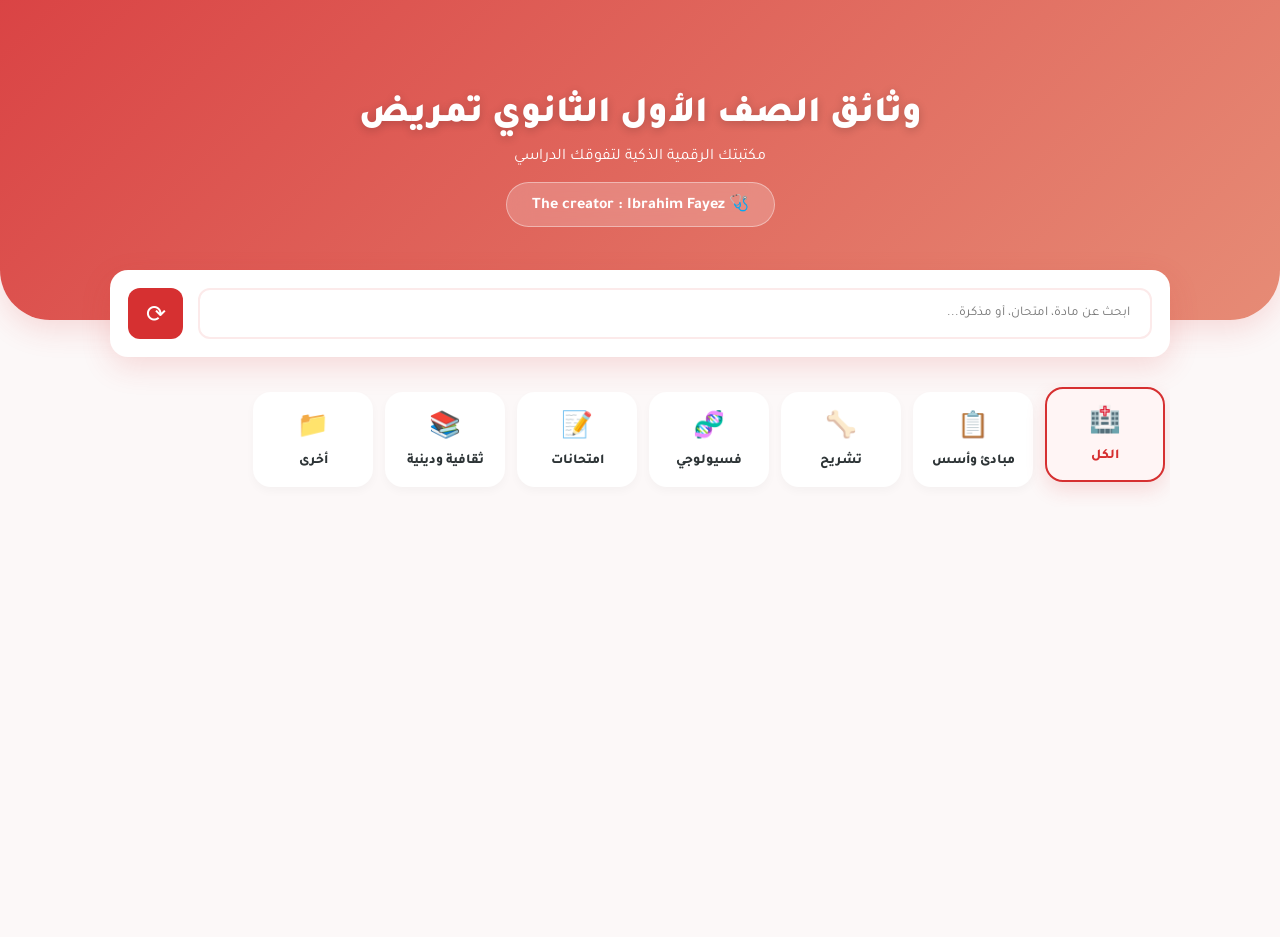
==== templates/grade1.html @ 779aadce "Update grade1.html" ====
<!DOCTYPE html>
<html lang="ar" dir="rtl">
<head>
    <meta charset="UTF-8">
    <meta name="viewport" content="width=device-width, initial-scale=1.0">
    <title>وثائق الصف الأول الثانوي تمريض</title>
    <link rel="preconnect" href="https://fonts.googleapis.com">
    <link href="https://fonts.googleapis.com/css2?family=Tajawal:wght@400;500;700;900&display=swap" rel="stylesheet">
    <style>
        :root {
            --primary: #d63031; 
            --primary-light: rgba(214, 48, 49, 0.1);
            --secondary: #e17055;
            --accent: #ff7675;
            --dark: #2d3436;
            --light: #fdfafb;
            --white: #ffffff;
            --shadow: 0 10px 30px rgba(214, 48, 49, 0.15);
            --radius: 18px;
        }

        /* FIX: Removed global transition: all */
        * { 
            box-sizing: border-box; 
            margin: 0; 
            padding: 0; 
        }

        body {
            background-color: #fcf8f8;
            color: var(--dark);
            font-family: 'Tajawal', sans-serif;
            overflow-x: hidden;
            -webkit-tap-highlight-color: transparent;
        }

        header {
            position: relative;
            height: 320px;
            background: url('https://img.freepik.com/free-vector/abstract-medical-wallpaper-design_23-2149116602.jpg') center/cover;
            display: flex;
            align-items: center;
            justify-content: center;
            text-align: center;
            color: white;
            padding: 20px;
            border-bottom-left-radius: 50px;
            border-bottom-right-radius: 50px;
            box-shadow: var(--shadow);
        }

        header::after {
            content: '';
            position: absolute;
            inset: 0;
            background: linear-gradient(135deg, rgba(214, 48, 49, 0.9), rgba(225, 112, 85, 0.8));
            border-bottom-left-radius: 50px;
            border-bottom-right-radius: 50px;
        }

        .header-content { position: relative; z-index: 2; }
        h1 { font-size: 2.3rem; font-weight: 900; text-shadow: 0 2px 10px rgba(0,0,0,0.2); margin-bottom: 10px; }

        .creator-label {
            margin-top: 15px;
            display: inline-block;
            background: rgba(255, 255, 255, 0.2);
            backdrop-filter: blur(12px);
            padding: 10px 25px;
            border-radius: 50px;
            border: 1px solid rgba(255,255,255,0.4);
            cursor: pointer;
            font-weight: 700;
            transition: background 0.3s ease; /* Specific transition */
        }
        .creator-label:hover { background: rgba(255, 255, 255, 0.3); }

        .main-container { max-width: 1100px; margin: -50px auto 0; padding: 0 20px; position: relative; z-index: 5; }

        .search-area {
            background: var(--white);
            padding: 18px;
            border-radius: var(--radius);
            box-shadow: var(--shadow);
            display: flex;
            gap: 15px;
            margin-bottom: 25px;
        }

        .search-box { flex: 1; }
        #searchInput {
            width: 100%;
            padding: 15px 20px;
            border: 2px solid #fceaea;
            border-radius: 12px;
            outline: none;
            font-family: inherit;
            transition: border-color 0.2s ease, box-shadow 0.2s ease;
        }
        #searchInput:focus { border-color: var(--primary); background: #fffafa; box-shadow: 0 0 0 4px var(--primary-light); }

        #refreshBtn {
            width: 55px;
            background: var(--primary);
            color: white;
            border: none;
            border-radius: 12px;
            cursor: pointer;
            font-size: 1.5rem;
            display: flex;
            align-items: center;
            justify-content: center;
            transition: transform 0.2s ease;
        }
        #refreshBtn:active { transform: scale(0.95); }

        .cat-container { margin-bottom: 30px; position: relative; }
        .cat-grid {
            display: flex;
            overflow-x: auto;
            gap: 12px;
            padding: 10px 5px 20px;
            scrollbar-width: none;
            scroll-snap-type: x mandatory;
            cursor: grab;
        }
        .cat-grid::-webkit-scrollbar { display: none; }

        .cat-card {
            flex: 0 0 auto;
            min-width: 120px;
            background: var(--white);
            padding: 15px 10px;
            border-radius: 18px;
            text-align: center;
            cursor: pointer;
            box-shadow: 0 4px 10px rgba(0,0,0,0.03);
            border: 2px solid transparent;
            font-size: 0.85rem;
            font-weight: 800;
            scroll-snap-align: start;
            transition: transform 0.3s cubic-bezier(0.4, 0, 0.2, 1), background 0.3s, border-color 0.3s, color 0.3s;
        }

        .cat-card.active {
            border-color: var(--primary);
            background: #fff5f5;
            color: var(--primary);
            transform: translateY(-5px);
            box-shadow: 0 8px 20px rgba(214, 48, 49, 0.15);
        }

        .cat-card i { display: block; font-size: 1.6rem; margin-bottom: 8px; font-style: normal; }

        /* FIX: Optimized grid layout stability */
        #fileList {
            display: grid;
            grid-template-columns: repeat(auto-fill, minmax(320px, 1fr));
            gap: 20px;
            padding-bottom: 50px;
            align-items: start; /* Prevents uneven card stretching */
            min-height: 400px; /* Prevents page jump when clearing list */
        }

        .file-card {
            background: var(--white);
            border-radius: var(--radius);
            padding: 22px;
            box-shadow: var(--shadow);
            border: 1px solid rgba(214, 48, 49, 0.05);
            transition: transform 0.3s cubic-bezier(0.4, 0, 0.2, 1), border-color 0.3s ease;
            will-change: transform, opacity; /* Perf optimization */
            min-height: 200px; /* Layout stabilization */
            display: flex;
            flex-direction: column;
        }

        .file-card:hover { transform: translateY(-8px); border-color: var(--primary); }

        .file-type-icon {
            width: 45px; height: 45px;
            background: #fff5f5;
            border-radius: 12px;
            display: flex; align-items: center; justify-content: center;
            font-size: 1.2rem; margin-bottom: 15px;
            color: var(--primary);
        }

        .file-name { font-weight: 700; font-size: 0.95rem; margin-bottom: 12px; color: var(--dark); line-height: 1.4; flex-grow: 1; }

        .file-badge {
            font-size: 0.7rem;
            padding: 4px 12px;
            background: #fff1f1;
            color: var(--primary);
            border-radius: 6px;
            font-weight: 800;
            margin-left: 5px;
        }

        .file-actions { display: grid; grid-template-columns: 1fr 1fr; gap: 10px; margin-top: 22px; }
        .btn { padding: 12px; border-radius: 10px; text-decoration: none; text-align: center; font-size: 0.85rem; font-weight: 800; transition: background 0.2s, transform 0.1s; }
        .btn:active { transform: scale(0.98); }
        .btn-preview { background: #f1f2f6; color: var(--dark); }
        .btn-download { background: var(--primary); color: white; box-shadow: 0 4px 12px rgba(214, 48, 49, 0.2); }

        #aboutModal {
            position: fixed; inset: 0; background: rgba(45, 52, 54, 0.6); backdrop-filter: blur(8px);
            display: none; align-items: center; justify-content: center; z-index: 1000;
        }
        .about-card { 
            background: white; padding: 35px; border-radius: 30px; width: 90%; max-width: 400px; text-align: center; 
            opacity: 0; transform: scale(0.9);
            transition: transform 0.3s cubic-bezier(0.34, 1.56, 0.64, 1), opacity 0.3s ease;
        }
        .about-card.show { opacity: 1; transform: scale(1); }

        @media (max-width: 600px) {
            h1 { font-size: 1.7rem; }
            #fileList { grid-template-columns: 1fr; }
        }

        @keyframes slideUp { 
            from { opacity: 0; transform: translateY(20px); } 
            to { opacity: 1; transform: translateY(0); } 
        }
    </style>
</head>
<body>

<header>
    <div class="header-content">
        <h1>وثائق الصف الأول الثانوي تمريض</h1>
        <p>مكتبتك الرقمية الذكية لتفوقك الدراسي</p>
        <div class="creator-label" onclick="toggleAbout()">
        🩺 The creator : Ibrahim Fayez
        </div>
    </div>
</header>

<div class="main-container">
    <div class="search-area">
        <div class="search-box">
            <input type="text" id="searchInput" placeholder="ابحث عن مادة، امتحان، أو مذكرة..." autocomplete="off">
        </div>
        <button id="refreshBtn" onclick="doRefresh()" title="تحديث الملفات">⟳</button>
    </div>

    <div class="cat-container">
        <div class="cat-grid" id="catGrid">
            <div class="cat-card active" data-cat="الكل"><i>🏥</i>الكل</div>
            <div class="cat-card" data-cat="مبادئ وأسس"><i>📋</i>مبادئ وأسس</div>
            <div class="cat-card" data-cat="تشريح"><i>🦴</i>تشريح</div>
            <div class="cat-card" data-cat="فسيولوجي"><i>🧬</i>فسيولوجي</div>
            <div class="cat-card" data-cat="امتحانات"><i>📝</i>امتحانات</div>
            <div class="cat-card" data-cat="ثقافية"><i>📚</i>ثقافية ودينية</div>
            <div class="cat-card" data-cat="اخري"><i>📁</i>أخرى</div>
        </div>
    </div>

    <div id="fileList"></div>
</div>

<div id="aboutModal" onclick="toggleAbout()">
    <div class="about-card" onclick="event.stopPropagation()">
        <h2 style="color:var(--primary); font-weight:900">إبراهيم فايز فوزي حسن</h2>
        <p style="margin:10px 0; color:#666; font-weight:700">طالب بالصف الثالث الثانوي تمريض</p>
        <div style="background: #fff5f5; padding: 12px; border-radius: 12px; margin: 15px 0;">
            <p style="font-weight:700; color:var(--primary)">📍 مقيد بالمجمع الطبي الدولي</p>
        </div>
        <a href="tel:01040175436" style="display:inline-block; padding: 10px 20px; background:var(--dark); color:white; border-radius:10px; text-decoration:none; font-weight:900;">01040175436</a>
    </div>
</div>

<script>
    const GROUP = new URLSearchParams(window.location.search).get("group") || "grade1";
    let allFiles = [];
    let currentCat = 'الكل';
    let searchTimeout;

    const mapping = {
        'مبادئ وأسس': ['مبادئ', 'اسس', 'أسس', 'تمريض', 'أساسيات', 'اساسيات', 'fundamentals', 'nursing'],
        'تشريح': ['تشريح', 'اناطومي', 'anatomy', 'جسم الإنسان', 'العظام'],
        'فسيولوجي': ['فسيولوجي', 'physiology', 'وظائف أعضاء', 'وظائف اعضاء', 'القلب', 'التنفس'],
        'امتحانات': ['امتحان', 'امتحانات', 'exam', 'اسئلة', 'أسئلة', 'مراجعة', 'مراجعات','إمتحان'],
        'ثقافية': ['عربي', 'عربية', 'دين', 'اسلامية', 'إسلامية', 'التربية', 'حاسب', 'إحصاء', 'احصاء', 'لغة', 'إنجليزي', 'english','العلوم','علوم'],
        'اخري': []
    };

    // Helper functions
    function cleanFileName(name) {
        return name.replace(/قناة|تمريضيانو|[\-_]/g, ' ').replace(/\s+/g, ' ').trim();
    }

    function detectCategory(name) {
        const lowerName = name.toLowerCase();
        for (let [cat, keys] of Object.entries(mapping)) {
            if (cat === 'اخري') continue;
            if (keys.some(k => lowerName.includes(k))) return cat;
        }
        return 'اخري';
    }

    function fmtSize(b){
        if(!b) return '---';
        return b < 1048576 ? (b/1024).toFixed(1)+' KB' : (b/1048576).toFixed(1)+' MB';
    }

    /**
     * Optimized Data Processing
     * Calculates categories and names once to save performance during search/filter
     */
    function processFiles(files) {
        return files.map(f => ({
            ...f,
            displayName: cleanFileName(f.name),
            category: detectCategory(f.name),
            searchKey: f.name.toLowerCase()
        }));
    }

    function render() {
        requestAnimationFrame(() => {
            const list = document.getElementById('fileList');
            const search = document.getElementById('searchInput').value.toLowerCase();
            
            // Optimization: Filter logic uses pre-computed 'category' and 'searchKey'
            const filtered = allFiles.filter(f => {
                const matchesSearch = f.searchKey.includes(search);
                if(currentCat === 'الكل') return matchesSearch;
                return matchesSearch && (f.category === currentCat);
            });

            const fragment = document.createDocumentFragment();
            
            if (filtered.length === 0) {
                const empty = document.createElement('div');
                empty.style.cssText = "grid-column:1/-1;text-align:center;padding:100px 20px;color:#999;font-weight:700";
                empty.innerText = "لا توجد ملفات في هذا القسم حالياً..";
                fragment.appendChild(empty);
            } else {
                filtered.forEach((f, i) => {
                    const card = document.createElement('div');
                    card.className = 'file-card';
                    
                    // FIX: Animation delay capped to first 20 items to prevent layout lag on long lists
                    if (i < 20) {
                        card.style.animation = `slideUp 0.4s ease backwards ${i * 0.04}s`;
                    }

                    card.innerHTML = `
                        <div class="file-type-icon">📄</div>
                        <div class="file-name">${f.displayName}</div>
                        <div class="file-meta">
                            <span class="file-badge">القسم: ${f.category}</span>
                            <span class="file-badge" style="background:#f1f2f6; color:#777">📦 ${fmtSize(f.size)}</span>
                        </div>
                        <div class="file-actions">
                            <a href="/api/stream/${f.id}?group=${GROUP}" target="_blank" class="btn btn-preview">👁 معاينة</a>
                            <a href="/api/stream/${f.id}?group=${GROUP}&dl=1" class="btn btn-download">⬇ تحميل</a>
                        </div>
                    `;
                    fragment.appendChild(card);
                });
            }
            
            // FIX: Fast clear and replace to minimize reflow
            list.innerHTML = '';
            list.appendChild(fragment);
        });
    }

    // Event Handlers
    document.getElementById('catGrid').addEventListener('click', (e) => {
        const card = e.target.closest('.cat-card');
        if (!card) return;
        
        currentCat = card.dataset.cat;
        document.querySelectorAll('.cat-card').forEach(c => c.classList.remove('active'));
        card.classList.add('active');
        
        card.scrollIntoView({ behavior: 'smooth', block: 'nearest', inline: 'center' });
        render();
    });

    // Debounced Search
    document.getElementById('searchInput').addEventListener('input', () => {
        clearTimeout(searchTimeout);
        searchTimeout = setTimeout(render, 100); // Faster response time for modern CPUs
    });

    async function loadData() {
        try {
            const res = await fetch(`/api/files?group=${GROUP}`);
            const data = await res.json();
            allFiles = processFiles(data);
            render();
        } catch(e) { console.error("Load Error"); }
    }

    function toggleAbout() {
        const modal = document.getElementById('aboutModal');
        const card = modal.querySelector('.about-card');
        if(modal.style.display === 'flex') {
            card.classList.remove('show');
            setTimeout(() => modal.style.display = 'none', 300);
        } else {
            modal.style.display = 'flex';
            setTimeout(() => card.classList.add('show'), 10);
        }
    }

    async function doRefresh() {
        const btn = document.getElementById('refreshBtn');
        btn.innerHTML = '⌛';
        try {
            const res = await fetch(`/api/refresh?group=${GROUP}`, { method:'POST' });
            const data = await res.json();
            allFiles = processFiles(data.files);
            render();
        } catch(e) { alert("فشلت المزامنة!"); }
        finally { btn.innerHTML = '⟳'; }
    }

    // Scroll drag support for categories
    const slider = document.getElementById('catGrid');
    let isDown = false, startX, scrollLeft;
    slider.addEventListener('mousedown', (e) => { isDown = true; startX = e.pageX - slider.offsetLeft; scrollLeft = slider.scrollLeft; });
    slider.addEventListener('mouseleave', () => isDown = false);
    slider.addEventListener('mouseup', () => isDown = false);
    slider.addEventListener('mousemove', (e) => {
        if (!isDown) return;
        e.preventDefault();
        const x = e.pageX - slider.offsetLeft;
        const walk = (x - startX) * 2;
        slider.scrollLeft = scrollLeft - walk;
    });

    loadData();
</script>
</body>
</html>
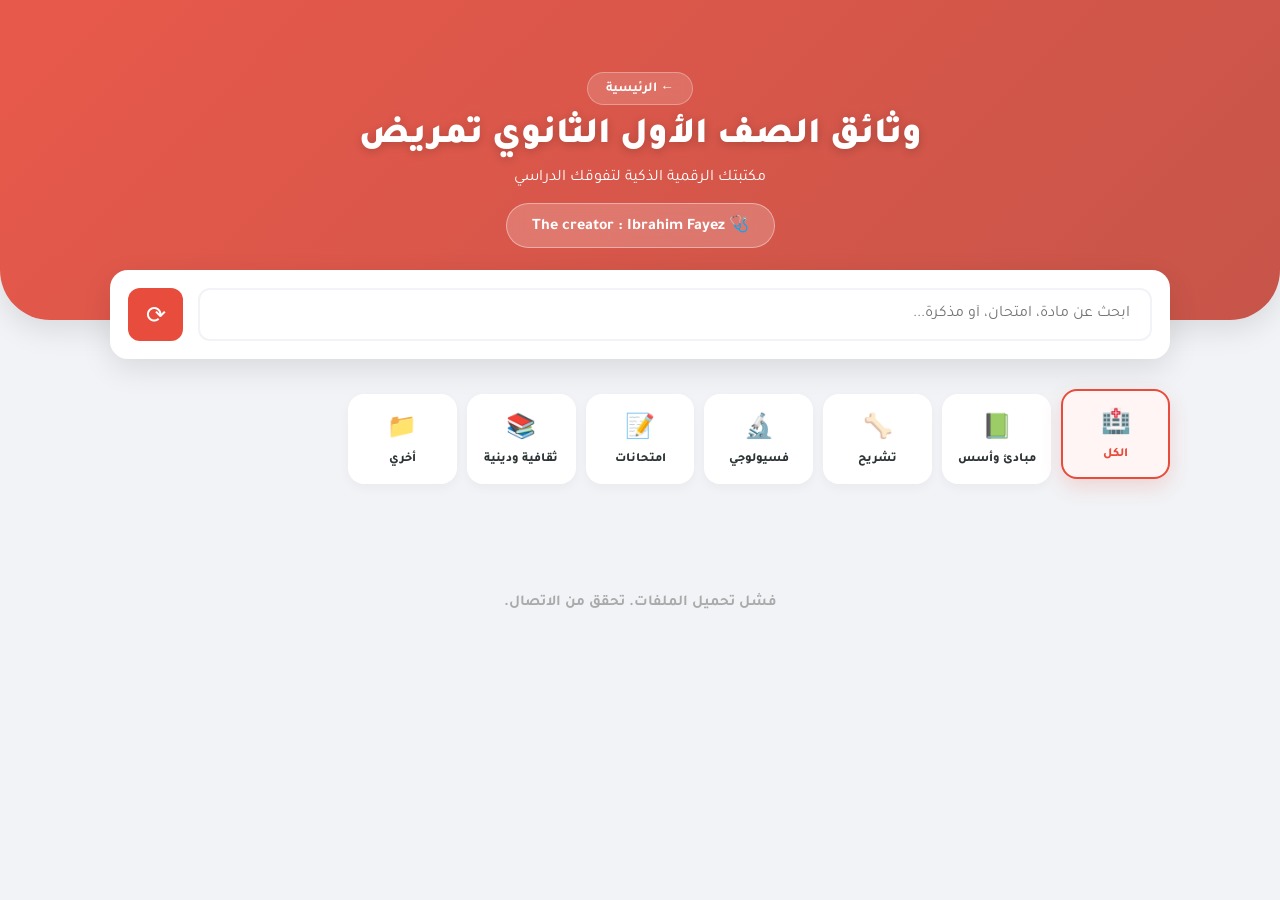
==== commit 26ca7277: "save my local changes" ====
--- a/templates/grade1.html
+++ b/templates/grade1.html
@@ -1,443 +1,132 @@
-
 <!DOCTYPE html>
 <html lang="ar" dir="rtl">
 <head>
-    <meta charset="UTF-8">
-    <meta name="viewport" content="width=device-width, initial-scale=1.0">
-    <title>وثائق الصف الأول الثانوي تمريض</title>
-    <link rel="preconnect" href="https://fonts.googleapis.com">
-    <link href="https://fonts.googleapis.com/css2?family=Tajawal:wght@400;500;700;900&display=swap" rel="stylesheet">
-    <style>
-        :root {
-            --primary: #d63031; 
-            --primary-light: rgba(214, 48, 49, 0.1);
-            --secondary: #e17055;
-            --accent: #ff7675;
-            --dark: #2d3436;
-            --light: #fdfafb;
-            --white: #ffffff;
-            --shadow: 0 10px 30px rgba(214, 48, 49, 0.15);
-            --radius: 18px;
-        }
-
-        /* FIX: Removed global transition: all */
-        * { 
-            box-sizing: border-box; 
-            margin: 0; 
-            padding: 0; 
-        }
-
-        body {
-            background-color: #fcf8f8;
-            color: var(--dark);
-            font-family: 'Tajawal', sans-serif;
-            overflow-x: hidden;
-            -webkit-tap-highlight-color: transparent;
-        }
-
-        header {
-            position: relative;
-            height: 320px;
-            background: url('https://img.freepik.com/free-vector/abstract-medical-wallpaper-design_23-2149116602.jpg') center/cover;
-            display: flex;
-            align-items: center;
-            justify-content: center;
-            text-align: center;
-            color: white;
-            padding: 20px;
-            border-bottom-left-radius: 50px;
-            border-bottom-right-radius: 50px;
-            box-shadow: var(--shadow);
-        }
-
-        header::after {
-            content: '';
-            position: absolute;
-            inset: 0;
-            background: linear-gradient(135deg, rgba(214, 48, 49, 0.9), rgba(225, 112, 85, 0.8));
-            border-bottom-left-radius: 50px;
-            border-bottom-right-radius: 50px;
-        }
-
-        .header-content { position: relative; z-index: 2; }
-        h1 { font-size: 2.3rem; font-weight: 900; text-shadow: 0 2px 10px rgba(0,0,0,0.2); margin-bottom: 10px; }
-
-        .creator-label {
-            margin-top: 15px;
-            display: inline-block;
-            background: rgba(255, 255, 255, 0.2);
-            backdrop-filter: blur(12px);
-            padding: 10px 25px;
-            border-radius: 50px;
-            border: 1px solid rgba(255,255,255,0.4);
-            cursor: pointer;
-            font-weight: 700;
-            transition: background 0.3s ease; /* Specific transition */
-        }
-        .creator-label:hover { background: rgba(255, 255, 255, 0.3); }
-
-        .main-container { max-width: 1100px; margin: -50px auto 0; padding: 0 20px; position: relative; z-index: 5; }
-
-        .search-area {
-            background: var(--white);
-            padding: 18px;
-            border-radius: var(--radius);
-            box-shadow: var(--shadow);
-            display: flex;
-            gap: 15px;
-            margin-bottom: 25px;
-        }
-
-        .search-box { flex: 1; }
-        #searchInput {
-            width: 100%;
-            padding: 15px 20px;
-            border: 2px solid #fceaea;
-            border-radius: 12px;
-            outline: none;
-            font-family: inherit;
-            transition: border-color 0.2s ease, box-shadow 0.2s ease;
-        }
-        #searchInput:focus { border-color: var(--primary); background: #fffafa; box-shadow: 0 0 0 4px var(--primary-light); }
-
-        #refreshBtn {
-            width: 55px;
-            background: var(--primary);
-            color: white;
-            border: none;
-            border-radius: 12px;
-            cursor: pointer;
-            font-size: 1.5rem;
-            display: flex;
-            align-items: center;
-            justify-content: center;
-            transition: transform 0.2s ease;
-        }
-        #refreshBtn:active { transform: scale(0.95); }
-
-        .cat-container { margin-bottom: 30px; position: relative; }
-        .cat-grid {
-            display: flex;
-            overflow-x: auto;
-            gap: 12px;
-            padding: 10px 5px 20px;
-            scrollbar-width: none;
-            scroll-snap-type: x mandatory;
-            cursor: grab;
-        }
-        .cat-grid::-webkit-scrollbar { display: none; }
-
-        .cat-card {
-            flex: 0 0 auto;
-            min-width: 120px;
-            background: var(--white);
-            padding: 15px 10px;
-            border-radius: 18px;
-            text-align: center;
-            cursor: pointer;
-            box-shadow: 0 4px 10px rgba(0,0,0,0.03);
-            border: 2px solid transparent;
-            font-size: 0.85rem;
-            font-weight: 800;
-            scroll-snap-align: start;
-            transition: transform 0.3s cubic-bezier(0.4, 0, 0.2, 1), background 0.3s, border-color 0.3s, color 0.3s;
-        }
-
-        .cat-card.active {
-            border-color: var(--primary);
-            background: #fff5f5;
-            color: var(--primary);
-            transform: translateY(-5px);
-            box-shadow: 0 8px 20px rgba(214, 48, 49, 0.15);
-        }
-
-        .cat-card i { display: block; font-size: 1.6rem; margin-bottom: 8px; font-style: normal; }
-
-        /* FIX: Optimized grid layout stability */
-        #fileList {
-            display: grid;
-            grid-template-columns: repeat(auto-fill, minmax(320px, 1fr));
-            gap: 20px;
-            padding-bottom: 50px;
-            align-items: start; /* Prevents uneven card stretching */
-            min-height: 400px; /* Prevents page jump when clearing list */
-        }
-
-        .file-card {
-            background: var(--white);
-            border-radius: var(--radius);
-            padding: 22px;
-            box-shadow: var(--shadow);
-            border: 1px solid rgba(214, 48, 49, 0.05);
-            transition: transform 0.3s cubic-bezier(0.4, 0, 0.2, 1), border-color 0.3s ease;
-            will-change: transform, opacity; /* Perf optimization */
-            min-height: 200px; /* Layout stabilization */
-            display: flex;
-            flex-direction: column;
-        }
-
-        .file-card:hover { transform: translateY(-8px); border-color: var(--primary); }
-
-        .file-type-icon {
-            width: 45px; height: 45px;
-            background: #fff5f5;
-            border-radius: 12px;
-            display: flex; align-items: center; justify-content: center;
-            font-size: 1.2rem; margin-bottom: 15px;
-            color: var(--primary);
-        }
-
-        .file-name { font-weight: 700; font-size: 0.95rem; margin-bottom: 12px; color: var(--dark); line-height: 1.4; flex-grow: 1; }
-
-        .file-badge {
-            font-size: 0.7rem;
-            padding: 4px 12px;
-            background: #fff1f1;
-            color: var(--primary);
-            border-radius: 6px;
-            font-weight: 800;
-            margin-left: 5px;
-        }
-
-        .file-actions { display: grid; grid-template-columns: 1fr 1fr; gap: 10px; margin-top: 22px; }
-        .btn { padding: 12px; border-radius: 10px; text-decoration: none; text-align: center; font-size: 0.85rem; font-weight: 800; transition: background 0.2s, transform 0.1s; }
-        .btn:active { transform: scale(0.98); }
-        .btn-preview { background: #f1f2f6; color: var(--dark); }
-        .btn-download { background: var(--primary); color: white; box-shadow: 0 4px 12px rgba(214, 48, 49, 0.2); }
-
-        #aboutModal {
-            position: fixed; inset: 0; background: rgba(45, 52, 54, 0.6); backdrop-filter: blur(8px);
-            display: none; align-items: center; justify-content: center; z-index: 1000;
-        }
-        .about-card { 
-            background: white; padding: 35px; border-radius: 30px; width: 90%; max-width: 400px; text-align: center; 
-            opacity: 0; transform: scale(0.9);
-            transition: transform 0.3s cubic-bezier(0.34, 1.56, 0.64, 1), opacity 0.3s ease;
-        }
-        .about-card.show { opacity: 1; transform: scale(1); }
-
-        @media (max-width: 600px) {
-            h1 { font-size: 1.7rem; }
-            #fileList { grid-template-columns: 1fr; }
-        }
-
-        @keyframes slideUp { 
-            from { opacity: 0; transform: translateY(20px); } 
-            to { opacity: 1; transform: translateY(0); } 
-        }
-    </style>
+  <meta charset="UTF-8">
+  <meta name="viewport" content="width=device-width, initial-scale=1.0">
+  <title>وثائق الصف الأول — تمريضيانو</title>
+  <link rel="preconnect" href="https://fonts.googleapis.com">
+  <link href="https://fonts.googleapis.com/css2?family=Tajawal:wght@400;500;700;900&display=swap" rel="stylesheet">
+  <link rel="stylesheet" href="shared.css">
 </head>
 <body>
 
 <header>
-    <div class="header-content">
-        <h1>وثائق الصف الأول الثانوي تمريض</h1>
-        <p>مكتبتك الرقمية الذكية لتفوقك الدراسي</p>
-        <div class="creator-label" onclick="toggleAbout()">
-        🩺 The creator : Ibrahim Fayez
-        </div>
-    </div>
+  <div class="header-content">
+    <a href="index.html" class="back-link">← الرئيسية</a>
+    <h1>وثائق الصف الأول الثانوي تمريض</h1>
+    <p>مكتبتك الرقمية الذكية لتفوقك الدراسي</p>
+    <div class="creator-label" onclick="toggleAbout()">🩺 The creator : Ibrahim Fayez</div>
+  </div>
 </header>
 
 <div class="main-container">
-    <div class="search-area">
-        <div class="search-box">
-            <input type="text" id="searchInput" placeholder="ابحث عن مادة، امتحان، أو مذكرة..." autocomplete="off">
-        </div>
-        <button id="refreshBtn" onclick="doRefresh()" title="تحديث الملفات">⟳</button>
+  <div class="search-area">
+    <div class="search-box">
+      <input type="text" id="searchInput" placeholder="ابحث عن مادة، امتحان، أو مذكرة...">
     </div>
+    <button id="refreshBtn" title="تحديث">⟳</button>
+  </div>
 
-    <div class="cat-container">
-        <div class="cat-grid" id="catGrid">
-            <div class="cat-card active" data-cat="الكل"><i>🏥</i>الكل</div>
-            <div class="cat-card" data-cat="مبادئ وأسس"><i>📋</i>مبادئ وأسس</div>
-            <div class="cat-card" data-cat="تشريح"><i>🦴</i>تشريح</div>
-            <div class="cat-card" data-cat="فسيولوجي"><i>🧬</i>فسيولوجي</div>
-            <div class="cat-card" data-cat="امتحانات"><i>📝</i>امتحانات</div>
-            <div class="cat-card" data-cat="ثقافية"><i>📚</i>ثقافية ودينية</div>
-            <div class="cat-card" data-cat="اخري"><i>📁</i>أخرى</div>
-        </div>
-    </div>
+  <!-- ══ GRADE 1 CATEGORIES — DO NOT CHANGE ORDER ══ -->
+  <div class="cat-grid">
+    <div class="cat-card active" data-cat="الكل">       <i>🏥</i>الكل</div>
+    <div class="cat-card"        data-cat="مبادئ وأسس"> <i>📗</i>مبادئ وأسس</div>
+    <div class="cat-card"        data-cat="تشريح">      <i>🦴</i>تشريح</div>
+    <div class="cat-card"        data-cat="فسيولوجي">   <i>🔬</i>فسيولوجي</div>
+    <div class="cat-card"        data-cat="امتحانات">   <i>📝</i>امتحانات</div>
+    <div class="cat-card"        data-cat="ثقافية ودينية"><i>📚</i>ثقافية ودينية</div>
+    <div class="cat-card"        data-cat="أخري">       <i>📁</i>أخري</div>
+  </div>
 
-    <div id="fileList"></div>
+  <div id="fileList"></div>
 </div>
 
-<div id="aboutModal" onclick="toggleAbout()">
-    <div class="about-card" onclick="event.stopPropagation()">
-        <h2 style="color:var(--primary); font-weight:900">إبراهيم فايز فوزي حسن</h2>
-        <p style="margin:10px 0; color:#666; font-weight:700">طالب بالصف الثالث الثانوي تمريض</p>
-        <div style="background: #fff5f5; padding: 12px; border-radius: 12px; margin: 15px 0;">
-            <p style="font-weight:700; color:var(--primary)">📍 مقيد بالمجمع الطبي الدولي</p>
-        </div>
-        <a href="tel:01040175436" style="display:inline-block; padding: 10px 20px; background:var(--dark); color:white; border-radius:10px; text-decoration:none; font-weight:900;">01040175436</a>
+<!-- About Modal -->
+<div id="aboutModal">
+  <div class="about-card">
+    <button class="close-about" onclick="toggleAbout()">&times;</button>
+    <div class="profile-img">إ</div>
+    <h2 style="color:var(--pg);font-weight:900">إبراهيم فايز فوزي حسن</h2>
+    <p style="margin:10px 0;color:#666;font-weight:700">طالب بالصف الأول الثانوي تمريض</p>
+    <div style="background:var(--pab);padding:12px;border-radius:12px;margin:15px 0">
+      <p style="font-weight:700;color:var(--pg)">📍 مقيد بالمجمع الطبي الدولي</p>
     </div>
+    <p style="color:var(--accent);font-weight:700;margin-bottom:5px">للتواصل والاستفسار:</p>
+    <a href="tel:01040175436" style="display:inline-block;padding:10px 20px;background:var(--dark);color:#fff;border-radius:10px;text-decoration:none;font-weight:900;letter-spacing:1px">01040175436</a>
+  </div>
 </div>
 
+<script src="shared.js"></script>
 <script>
-    const GROUP = new URLSearchParams(window.location.search).get("group") || "grade1";
-    let allFiles = [];
-    let currentCat = 'الكل';
-    let searchTimeout;
+/**
+ * ╔══════════════════════════════════════════════════════════╗
+ * ║  GRADE 1 — PAGE CONFIG  (DO NOT COPY TO OTHER PAGES)    ║
+ * ╚══════════════════════════════════════════════════════════╝
+ *
+ * Color: RED  (#e74c3c family)
+ * Categories: الكل | مبادئ وأسس | تشريح | فسيولوجي | امتحانات | ثقافية ودينية | أخري
+ *
+ * Mapping rules:
+ *   – ordered specific → general (first match wins)
+ *   – keywords include both hamza/alef variants for broad matching
+ *   – normalizeAr() in engine handles أ/ا/إ/آ variants automatically,
+ *     but listing both forms here acts as extra safety
+ */
+const CONFIG = {
+  group: 'grade1',
 
-    const mapping = {
-        'مبادئ وأسس': ['مبادئ', 'اسس', 'أسس', 'تمريض', 'أساسيات', 'اساسيات', 'fundamentals', 'nursing'],
-        'تشريح': ['تشريح', 'اناطومي', 'anatomy', 'جسم الإنسان', 'العظام'],
-        'فسيولوجي': ['فسيولوجي', 'physiology', 'وظائف أعضاء', 'وظائف اعضاء', 'القلب', 'التنفس'],
-        'امتحانات': ['امتحان', 'امتحانات', 'exam', 'اسئلة', 'أسئلة', 'مراجعة', 'مراجعات','إمتحان'],
-        'ثقافية': ['عربي', 'عربية', 'دين', 'اسلامية', 'إسلامية', 'التربية', 'حاسب', 'إحصاء', 'احصاء', 'لغة', 'إنجليزي', 'english','العلوم','علوم'],
-        'اخري': []
-    };
+  /* ── RED theme ─────────────────────────────────────────────────── */
+  theme: {
+    primary:       '#e74c3c',
+    activeBg:      '#fff5f5',
+    activeShadow:  'rgba(231,76,60,.18)',
+    headerGrad:    'linear-gradient(135deg,rgba(231,76,60,.92),rgba(192,57,43,.85))',
+    badgeBg:       '#fff0ef',
+    dlShadow:      'rgba(231,76,60,.28)',
+  },
 
-    // Helper functions
-    function cleanFileName(name) {
-        return name.replace(/قناة|تمريضيانو|[\-_]/g, ' ').replace(/\s+/g, ' ').trim();
-    }
+  /* ── GRADE 1 UNIQUE MAPPING ────────────────────────────────────── */
+  mapping: {
+    // 1. امتحانات — highest priority so exam files don't fall into subject cats
+    'امتحانات': [
+      'امتحان','امتحانات','شفوي','شفويات','مراجعة','مراجعات',
+      'اسئلة','أسئلة','سؤال','اختبار','exam','final','midterm','quiz',
+    ],
 
-    function detectCategory(name) {
-        const lowerName = name.toLowerCase();
-        for (let [cat, keys] of Object.entries(mapping)) {
-            if (cat === 'اخري') continue;
-            if (keys.some(k => lowerName.includes(k))) return cat;
-        }
-        return 'اخري';
-    }
+    // 2. مبادئ وأسس — introductory/foundational subjects
+    'مبادئ وأسس': [
+      'مبادئ','اسس','أسس','اساسيات','أساسيات','مدخل',
+      'مقدمة','تمريض عام','اخلاقيات','أخلاقيات','ethics',
+      'مهارات','مهاري','skills','practical','إجراء','اجراء',
+      'حقن','ضمادة','قياس','ضغط الدم','علامات حيوية',
+    ],
 
-    function fmtSize(b){
-        if(!b) return '---';
-        return b < 1048576 ? (b/1024).toFixed(1)+' KB' : (b/1048576).toFixed(1)+' MB';
-    }
+    // 3. تشريح
+    'تشريح': [
+      'تشريح','anatomy','هيكل','عظام','عضلات','مفاصل',
+      'جهاز عظمي','جهاز عضلي','الجهاز','اعضاء','أعضاء',
+      'خلية','خلايا','انسجة','أنسجة','tissue',
+    ],
 
-    /**
-     * Optimized Data Processing
-     * Calculates categories and names once to save performance during search/filter
-     */
-    function processFiles(files) {
-        return files.map(f => ({
-            ...f,
-            displayName: cleanFileName(f.name),
-            category: detectCategory(f.name),
-            searchKey: f.name.toLowerCase()
-        }));
-    }
+    // 4. فسيولوجي — physiology + related science subjects
+    'فسيولوجي': [
+      'فسيولوجي','فسيولوجيا','physiology','وظائف الاعضاء','وظائف الأعضاء',
+      'دوري','عصبي','هضمي','تنفسي','بولي','توليدي','لمفاوي','غدد','هرمون',
+      'كيمياء','كيميائي','chemistry','عضوية','غير عضوية','تفاعل',
+      'احياء','أحياء','biology','وراثة','جينات','بكتيريا','فيروس',
+      'ميكروب','جرثوم','microbiology','طفيلي',
+    ],
 
-    function render() {
-        requestAnimationFrame(() => {
-            const list = document.getElementById('fileList');
-            const search = document.getElementById('searchInput').value.toLowerCase();
-            
-            // Optimization: Filter logic uses pre-computed 'category' and 'searchKey'
-            const filtered = allFiles.filter(f => {
-                const matchesSearch = f.searchKey.includes(search);
-                if(currentCat === 'الكل') return matchesSearch;
-                return matchesSearch && (f.category === currentCat);
-            });
+    // 5. ثقافية ودينية — cultural, religious, language, civic
+    'ثقافية ودينية': [
+      'عربي','عربية','لغة عربية','دين','تربية دينية','وطنية','تربية وطنية',
+      'إحصاء','احصاء','statistics','رياضيات','رياضة','math',
+      'إنجليزي','انجليزي','english','لغة',
+    ],
+  },
+};
 
-            const fragment = document.createDocumentFragment();
-            
-            if (filtered.length === 0) {
-                const empty = document.createElement('div');
-                empty.style.cssText = "grid-column:1/-1;text-align:center;padding:100px 20px;color:#999;font-weight:700";
-                empty.innerText = "لا توجد ملفات في هذا القسم حالياً..";
-                fragment.appendChild(empty);
-            } else {
-                filtered.forEach((f, i) => {
-                    const card = document.createElement('div');
-                    card.className = 'file-card';
-                    
-                    // FIX: Animation delay capped to first 20 items to prevent layout lag on long lists
-                    if (i < 20) {
-                        card.style.animation = `slideUp 0.4s ease backwards ${i * 0.04}s`;
-                    }
-
-                    card.innerHTML = `
-                        <div class="file-type-icon">📄</div>
-                        <div class="file-name">${f.displayName}</div>
-                        <div class="file-meta">
-                            <span class="file-badge">القسم: ${f.category}</span>
-                            <span class="file-badge" style="background:#f1f2f6; color:#777">📦 ${fmtSize(f.size)}</span>
-                        </div>
-                        <div class="file-actions">
-                            <a href="/api/stream/${f.id}?group=${GROUP}" target="_blank" class="btn btn-preview">👁 معاينة</a>
-                            <a href="/api/stream/${f.id}?group=${GROUP}&dl=1" class="btn btn-download">⬇ تحميل</a>
-                        </div>
-                    `;
-                    fragment.appendChild(card);
-                });
-            }
-            
-            // FIX: Fast clear and replace to minimize reflow
-            list.innerHTML = '';
-            list.appendChild(fragment);
-        });
-    }
-
-    // Event Handlers
-    document.getElementById('catGrid').addEventListener('click', (e) => {
-        const card = e.target.closest('.cat-card');
-        if (!card) return;
-        
-        currentCat = card.dataset.cat;
-        document.querySelectorAll('.cat-card').forEach(c => c.classList.remove('active'));
-        card.classList.add('active');
-        
-        card.scrollIntoView({ behavior: 'smooth', block: 'nearest', inline: 'center' });
-        render();
-    });
-
-    // Debounced Search
-    document.getElementById('searchInput').addEventListener('input', () => {
-        clearTimeout(searchTimeout);
-        searchTimeout = setTimeout(render, 100); // Faster response time for modern CPUs
-    });
-
-    async function loadData() {
-        try {
-            const res = await fetch(`/api/files?group=${GROUP}`);
-            const data = await res.json();
-            allFiles = processFiles(data);
-            render();
-        } catch(e) { console.error("Load Error"); }
-    }
-
-    function toggleAbout() {
-        const modal = document.getElementById('aboutModal');
-        const card = modal.querySelector('.about-card');
-        if(modal.style.display === 'flex') {
-            card.classList.remove('show');
-            setTimeout(() => modal.style.display = 'none', 300);
-        } else {
-            modal.style.display = 'flex';
-            setTimeout(() => card.classList.add('show'), 10);
-        }
-    }
-
-    async function doRefresh() {
-        const btn = document.getElementById('refreshBtn');
-        btn.innerHTML = '⌛';
-        try {
-            const res = await fetch(`/api/refresh?group=${GROUP}`, { method:'POST' });
-            const data = await res.json();
-            allFiles = processFiles(data.files);
-            render();
-        } catch(e) { alert("فشلت المزامنة!"); }
-        finally { btn.innerHTML = '⟳'; }
-    }
-
-    // Scroll drag support for categories
-    const slider = document.getElementById('catGrid');
-    let isDown = false, startX, scrollLeft;
-    slider.addEventListener('mousedown', (e) => { isDown = true; startX = e.pageX - slider.offsetLeft; scrollLeft = slider.scrollLeft; });
-    slider.addEventListener('mouseleave', () => isDown = false);
-    slider.addEventListener('mouseup', () => isDown = false);
-    slider.addEventListener('mousemove', (e) => {
-        if (!isDown) return;
-        e.preventDefault();
-        const x = e.pageX - slider.offsetLeft;
-        const walk = (x - startX) * 2;
-        slider.scrollLeft = scrollLeft - walk;
-    });
-
-    loadData();
+GradeApp.init(CONFIG);
 </script>
 </body>
 </html>
--- a/templates/shared.css
+++ b/templates/shared.css
@@ -0,0 +1,337 @@
+/* shared.css v2 ── theme-aware via CSS custom properties injected by JS */
+
+/* ── Base variables (fallback / index page) ────────────────────────────── */
+:root {
+  --primary:  #0984e3;
+  --secondary:#00cec9;
+  --accent:   #6c5ce7;
+  --dark:     #2d3436;
+  --white:    #ffffff;
+  --shadow:   0 10px 30px rgba(0,0,0,.10);
+  --radius:   18px;
+
+  /* Page-injected theme tokens (defaults = grade3 green) */
+  --pg:  #0984e3;
+  --pab: #f0f7ff;
+  --pas: rgba(9,132,227,.15);
+  --phg: linear-gradient(135deg,rgba(9,132,227,.9),rgba(0,206,201,.8));
+  --pbb: #eef2ff;
+  --pds: rgba(9,132,227,.25);
+}
+
+/* ── Reset ────────────────────────────────────────────────────────────── */
+*, *::before, *::after { box-sizing: border-box; margin: 0; padding: 0; }
+
+/* Avoid transition on ALL elements — only apply where needed */
+body {
+  background: #f1f3f6;
+  color: var(--dark);
+  font-family: 'Tajawal', sans-serif;
+  overflow-x: hidden;
+}
+
+/* ── Header ───────────────────────────────────────────────────────────── */
+header {
+  position: relative;
+  height: 320px;
+  background: url('https://img.freepik.com/free-vector/abstract-medical-wallpaper-design_23-2149116602.jpg') center/cover;
+  display: flex;
+  align-items: center;
+  justify-content: center;
+  text-align: center;
+  color: #fff;
+  padding: 20px;
+  border-bottom-left-radius:  50px;
+  border-bottom-right-radius: 50px;
+  box-shadow: var(--shadow);
+}
+
+header::after {
+  content: '';
+  position: absolute;
+  inset: 0;
+  background: var(--phg);            /* injected by applyTheme() */
+  border-bottom-left-radius:  50px;
+  border-bottom-right-radius: 50px;
+}
+
+.header-content { position: relative; z-index: 2; }
+
+h1 {
+  font-size: 2.3rem;
+  font-weight: 900;
+  text-shadow: 0 2px 10px rgba(0,0,0,.2);
+  margin-bottom: 10px;
+}
+
+/* ── Back link ────────────────────────────────────────────────────────── */
+.back-link {
+  display: inline-block;
+  margin-bottom: 10px;
+  background: rgba(255,255,255,.15);
+  backdrop-filter: blur(8px);
+  border: 1px solid rgba(255,255,255,.3);
+  color: #fff;
+  padding: 6px 18px;
+  border-radius: 50px;
+  font-size: .85rem;
+  font-weight: 700;
+  text-decoration: none;
+  transition: background .25s, color .25s;
+}
+.back-link:hover { background: #fff; color: var(--pg); }
+
+/* ── Creator label ────────────────────────────────────────────────────── */
+.creator-label {
+  margin-top: 15px;
+  display: inline-block;
+  background: rgba(255,255,255,.2);
+  backdrop-filter: blur(12px);
+  padding: 10px 25px;
+  border-radius: 50px;
+  border: 1px solid rgba(255,255,255,.4);
+  cursor: pointer;
+  font-weight: 700;
+  color: #fff;
+  transition: background .25s, color .25s, transform .25s;
+}
+.creator-label:hover { background: #fff; color: var(--pg); transform: translateY(-3px); }
+
+/* ── Main container ───────────────────────────────────────────────────── */
+.main-container {
+  max-width: 1100px;
+  margin: -50px auto 0;
+  padding: 0 20px;
+  position: relative;
+  z-index: 5;
+}
+
+/* ── Search area ──────────────────────────────────────────────────────── */
+.search-area {
+  background: var(--white);
+  padding: 18px;
+  border-radius: var(--radius);
+  box-shadow: var(--shadow);
+  display: flex;
+  gap: 15px;
+  margin-bottom: 35px;
+}
+.search-box { flex: 1; }
+
+#searchInput {
+  width: 100%;
+  padding: 15px 20px;
+  border: 2px solid #f1f3f6;
+  border-radius: 12px;
+  outline: none;
+  font-family: inherit;
+  font-size: 1rem;
+  transition: border-color .2s, background .2s;
+}
+#searchInput:focus { border-color: var(--pg); background: #fdfdfd; }
+
+#refreshBtn {
+  width: 55px;
+  background: var(--pg);
+  color: #fff;
+  border: none;
+  border-radius: 12px;
+  cursor: pointer;
+  font-size: 1.5rem;
+  display: flex;
+  align-items: center;
+  justify-content: center;
+  transition: transform .2s, background .25s;
+}
+#refreshBtn:active  { transform: scale(.9) rotate(180deg); }
+#refreshBtn:disabled { opacity: .6; cursor: not-allowed; }
+
+/* ── Category grid ────────────────────────────────────────────────────── */
+.cat-grid {
+  display: grid;
+  grid-template-columns: repeat(auto-fill, minmax(100px, 1fr));
+  gap: 10px;
+  margin-bottom: 30px;
+}
+
+.cat-card {
+  background: var(--white);
+  padding: 16px 4px;
+  border-radius: 16px;
+  text-align: center;
+  cursor: pointer;
+  box-shadow: 0 4px 12px rgba(0,0,0,.04);
+  border: 2px solid transparent;
+  font-size: .78rem;
+  font-weight: 800;
+  color: var(--dark);
+  transition: transform .22s, border-color .22s, background .22s,
+              color .22s, box-shadow .22s;
+}
+.cat-card:hover { transform: translateY(-3px); }
+
+.cat-card.active {
+  border-color: var(--pg);
+  background: var(--pab);
+  color: var(--pg);
+  transform: translateY(-5px);
+  box-shadow: 0 8px 20px var(--pas);
+}
+
+.cat-card i {
+  display: block;
+  font-size: 1.5rem;
+  margin-bottom: 6px;
+  font-style: normal;
+}
+
+/* ── File grid ────────────────────────────────────────────────────────── */
+#fileList {
+  display: grid;
+  grid-template-columns: repeat(auto-fill, minmax(300px, 1fr));
+  gap: 18px;
+  padding-bottom: 50px;
+}
+
+@keyframes slideUp {
+  from { opacity: 0; transform: translateY(24px); }
+}
+
+.file-card {
+  background: var(--white);
+  border-radius: var(--radius);
+  padding: 20px;
+  box-shadow: var(--shadow);
+  border: 1px solid rgba(0,0,0,.03);
+  animation: slideUp .42s ease backwards;
+  transition: transform .22s, border-color .22s, box-shadow .22s;
+  will-change: transform;
+}
+.file-card:hover { transform: translateY(-7px); border-color: var(--pg); }
+
+.file-type-icon {
+  width: 42px; height: 42px;
+  background: var(--pab);
+  border-radius: 10px;
+  display: flex;
+  align-items: center;
+  justify-content: center;
+  font-size: 1.15rem;
+  margin-bottom: 14px;
+}
+
+.file-name {
+  font-weight: 700;
+  font-size: .93rem;
+  margin-bottom: 11px;
+  line-height: 1.45;
+  color: var(--dark);
+}
+
+.file-meta { display: flex; gap: 7px; flex-wrap: wrap; }
+
+.file-badge {
+  font-size: .68rem;
+  padding: 3px 10px;
+  background: var(--pbb);
+  color: var(--pg);
+  border-radius: 6px;
+  font-weight: 800;
+}
+.file-badge.secondary { background: #f1f2f6; color: #777; }
+
+.file-actions {
+  display: grid;
+  grid-template-columns: 1fr 1fr;
+  gap: 9px;
+  margin-top: 18px;
+}
+
+.btn {
+  padding: 11px;
+  border-radius: 9px;
+  text-decoration: none;
+  text-align: center;
+  font-size: .83rem;
+  font-weight: 800;
+  font-family: inherit;
+  transition: opacity .2s, transform .15s;
+}
+.btn:hover { opacity: .88; transform: translateY(-1px); }
+
+.btn-preview  { background: #f1f2f6; color: var(--dark); }
+.btn-download { background: var(--pg); color: #fff; box-shadow: 0 4px 12px var(--pds); }
+
+/* ── Empty state ──────────────────────────────────────────────────────── */
+.empty-state {
+  grid-column: 1 / -1;
+  text-align: center;
+  padding: 80px 20px;
+  color: #aaa;
+  font-weight: 700;
+  font-size: .95rem;
+}
+
+/* ── About modal ──────────────────────────────────────────────────────── */
+#aboutModal {
+  position: fixed; inset: 0;
+  background: rgba(45,52,54,.8);
+  backdrop-filter: blur(8px);
+  display: none;
+  align-items: center;
+  justify-content: center;
+  z-index: 1000;
+  padding: 20px;
+}
+
+.about-card {
+  background: #fff;
+  padding: 35px;
+  border-radius: 28px;
+  width: 100%;
+  max-width: 420px;
+  text-align: center;
+  position: relative;
+  transform: translateY(50px);
+  opacity: 0;
+  transition: transform .4s ease, opacity .4s ease;
+}
+.about-card.show { transform: translateY(0); opacity: 1; }
+
+.profile-img {
+  width: 88px; height: 88px;
+  background: linear-gradient(135deg, var(--pg), var(--secondary));
+  color: #fff;
+  border-radius: 50%;
+  display: flex;
+  align-items: center;
+  justify-content: center;
+  margin: 0 auto 18px;
+  font-size: 2.1rem;
+  font-weight: 900;
+  box-shadow: 0 8px 20px var(--pas);
+}
+
+.close-about {
+  position: absolute;
+  top: 18px; right: 22px;
+  font-size: 1.7rem;
+  cursor: pointer;
+  color: #ccc;
+  background: none;
+  border: none;
+  font-family: inherit;
+  transition: color .2s;
+}
+.close-about:hover { color: var(--dark); }
+
+/* ── Mobile ───────────────────────────────────────────────────────────── */
+@media (max-width: 600px) {
+  h1 { font-size: 1.65rem; }
+  header { height: 275px; border-radius: 0 0 35px 35px; }
+  header::after { border-radius: 0 0 35px 35px; }
+  .cat-grid { grid-template-columns: repeat(3, 1fr); gap: 7px; }
+  .cat-card { padding: 13px 2px; border-radius: 13px; }
+  #fileList { grid-template-columns: 1fr; }
+  .main-container { margin-top: -40px; }
+}
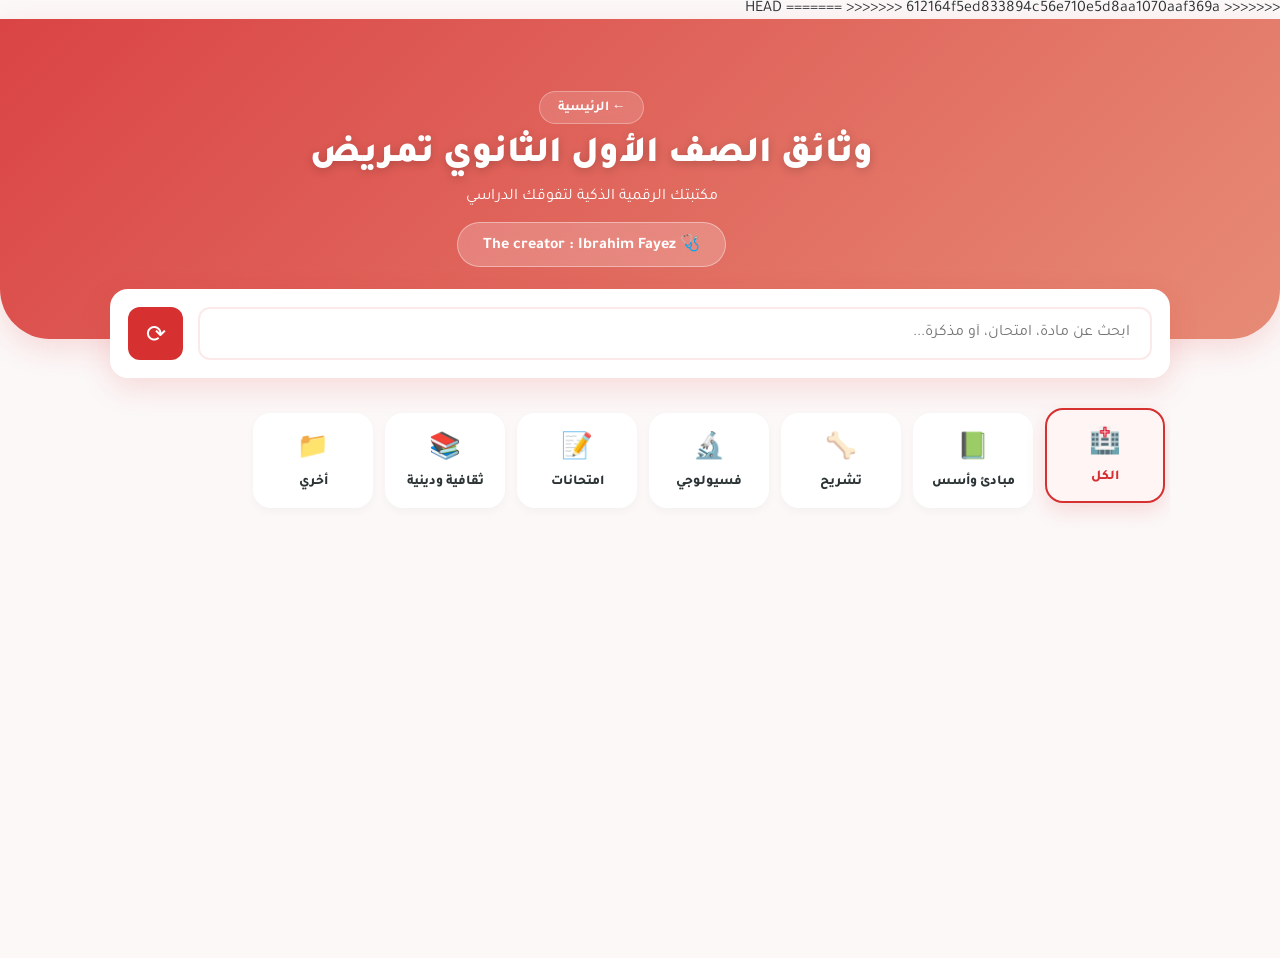
==== commit 64884985: "save my local changes" ====
--- a/templates/grade1.html
+++ b/templates/grade1.html
@@ -1,3 +1,4 @@
+<<<<<<< HEAD
 <!DOCTYPE html>
 <html lang="ar" dir="rtl">
 <head>
@@ -7,10 +8,241 @@
   <link rel="preconnect" href="https://fonts.googleapis.com">
   <link href="https://fonts.googleapis.com/css2?family=Tajawal:wght@400;500;700;900&display=swap" rel="stylesheet">
   <link rel="stylesheet" href="shared.css">
+=======
+
+<!DOCTYPE html>
+<html lang="ar" dir="rtl">
+<head>
+    <meta charset="UTF-8">
+    <meta name="viewport" content="width=device-width, initial-scale=1.0">
+    <title>وثائق الصف الأول الثانوي تمريض</title>
+    <link rel="preconnect" href="https://fonts.googleapis.com">
+    <link href="https://fonts.googleapis.com/css2?family=Tajawal:wght@400;500;700;900&display=swap" rel="stylesheet">
+    <style>
+        :root {
+            --primary: #d63031; 
+            --primary-light: rgba(214, 48, 49, 0.1);
+            --secondary: #e17055;
+            --accent: #ff7675;
+            --dark: #2d3436;
+            --light: #fdfafb;
+            --white: #ffffff;
+            --shadow: 0 10px 30px rgba(214, 48, 49, 0.15);
+            --radius: 18px;
+        }
+
+        /* FIX: Removed global transition: all */
+        * { 
+            box-sizing: border-box; 
+            margin: 0; 
+            padding: 0; 
+        }
+
+        body {
+            background-color: #fcf8f8;
+            color: var(--dark);
+            font-family: 'Tajawal', sans-serif;
+            overflow-x: hidden;
+            -webkit-tap-highlight-color: transparent;
+        }
+
+        header {
+            position: relative;
+            height: 320px;
+            background: url('https://img.freepik.com/free-vector/abstract-medical-wallpaper-design_23-2149116602.jpg') center/cover;
+            display: flex;
+            align-items: center;
+            justify-content: center;
+            text-align: center;
+            color: white;
+            padding: 20px;
+            border-bottom-left-radius: 50px;
+            border-bottom-right-radius: 50px;
+            box-shadow: var(--shadow);
+        }
+
+        header::after {
+            content: '';
+            position: absolute;
+            inset: 0;
+            background: linear-gradient(135deg, rgba(214, 48, 49, 0.9), rgba(225, 112, 85, 0.8));
+            border-bottom-left-radius: 50px;
+            border-bottom-right-radius: 50px;
+        }
+
+        .header-content { position: relative; z-index: 2; }
+        h1 { font-size: 2.3rem; font-weight: 900; text-shadow: 0 2px 10px rgba(0,0,0,0.2); margin-bottom: 10px; }
+
+        .creator-label {
+            margin-top: 15px;
+            display: inline-block;
+            background: rgba(255, 255, 255, 0.2);
+            backdrop-filter: blur(12px);
+            padding: 10px 25px;
+            border-radius: 50px;
+            border: 1px solid rgba(255,255,255,0.4);
+            cursor: pointer;
+            font-weight: 700;
+            transition: background 0.3s ease; /* Specific transition */
+        }
+        .creator-label:hover { background: rgba(255, 255, 255, 0.3); }
+
+        .main-container { max-width: 1100px; margin: -50px auto 0; padding: 0 20px; position: relative; z-index: 5; }
+
+        .search-area {
+            background: var(--white);
+            padding: 18px;
+            border-radius: var(--radius);
+            box-shadow: var(--shadow);
+            display: flex;
+            gap: 15px;
+            margin-bottom: 25px;
+        }
+
+        .search-box { flex: 1; }
+        #searchInput {
+            width: 100%;
+            padding: 15px 20px;
+            border: 2px solid #fceaea;
+            border-radius: 12px;
+            outline: none;
+            font-family: inherit;
+            transition: border-color 0.2s ease, box-shadow 0.2s ease;
+        }
+        #searchInput:focus { border-color: var(--primary); background: #fffafa; box-shadow: 0 0 0 4px var(--primary-light); }
+
+        #refreshBtn {
+            width: 55px;
+            background: var(--primary);
+            color: white;
+            border: none;
+            border-radius: 12px;
+            cursor: pointer;
+            font-size: 1.5rem;
+            display: flex;
+            align-items: center;
+            justify-content: center;
+            transition: transform 0.2s ease;
+        }
+        #refreshBtn:active { transform: scale(0.95); }
+
+        .cat-container { margin-bottom: 30px; position: relative; }
+        .cat-grid {
+            display: flex;
+            overflow-x: auto;
+            gap: 12px;
+            padding: 10px 5px 20px;
+            scrollbar-width: none;
+            scroll-snap-type: x mandatory;
+            cursor: grab;
+        }
+        .cat-grid::-webkit-scrollbar { display: none; }
+
+        .cat-card {
+            flex: 0 0 auto;
+            min-width: 120px;
+            background: var(--white);
+            padding: 15px 10px;
+            border-radius: 18px;
+            text-align: center;
+            cursor: pointer;
+            box-shadow: 0 4px 10px rgba(0,0,0,0.03);
+            border: 2px solid transparent;
+            font-size: 0.85rem;
+            font-weight: 800;
+            scroll-snap-align: start;
+            transition: transform 0.3s cubic-bezier(0.4, 0, 0.2, 1), background 0.3s, border-color 0.3s, color 0.3s;
+        }
+
+        .cat-card.active {
+            border-color: var(--primary);
+            background: #fff5f5;
+            color: var(--primary);
+            transform: translateY(-5px);
+            box-shadow: 0 8px 20px rgba(214, 48, 49, 0.15);
+        }
+
+        .cat-card i { display: block; font-size: 1.6rem; margin-bottom: 8px; font-style: normal; }
+
+        /* FIX: Optimized grid layout stability */
+        #fileList {
+            display: grid;
+            grid-template-columns: repeat(auto-fill, minmax(320px, 1fr));
+            gap: 20px;
+            padding-bottom: 50px;
+            align-items: start; /* Prevents uneven card stretching */
+            min-height: 400px; /* Prevents page jump when clearing list */
+        }
+
+        .file-card {
+            background: var(--white);
+            border-radius: var(--radius);
+            padding: 22px;
+            box-shadow: var(--shadow);
+            border: 1px solid rgba(214, 48, 49, 0.05);
+            transition: transform 0.3s cubic-bezier(0.4, 0, 0.2, 1), border-color 0.3s ease;
+            will-change: transform, opacity; /* Perf optimization */
+            min-height: 200px; /* Layout stabilization */
+            display: flex;
+            flex-direction: column;
+        }
+
+        .file-card:hover { transform: translateY(-8px); border-color: var(--primary); }
+
+        .file-type-icon {
+            width: 45px; height: 45px;
+            background: #fff5f5;
+            border-radius: 12px;
+            display: flex; align-items: center; justify-content: center;
+            font-size: 1.2rem; margin-bottom: 15px;
+            color: var(--primary);
+        }
+
+        .file-name { font-weight: 700; font-size: 0.95rem; margin-bottom: 12px; color: var(--dark); line-height: 1.4; flex-grow: 1; }
+
+        .file-badge {
+            font-size: 0.7rem;
+            padding: 4px 12px;
+            background: #fff1f1;
+            color: var(--primary);
+            border-radius: 6px;
+            font-weight: 800;
+            margin-left: 5px;
+        }
+
+        .file-actions { display: grid; grid-template-columns: 1fr 1fr; gap: 10px; margin-top: 22px; }
+        .btn { padding: 12px; border-radius: 10px; text-decoration: none; text-align: center; font-size: 0.85rem; font-weight: 800; transition: background 0.2s, transform 0.1s; }
+        .btn:active { transform: scale(0.98); }
+        .btn-preview { background: #f1f2f6; color: var(--dark); }
+        .btn-download { background: var(--primary); color: white; box-shadow: 0 4px 12px rgba(214, 48, 49, 0.2); }
+
+        #aboutModal {
+            position: fixed; inset: 0; background: rgba(45, 52, 54, 0.6); backdrop-filter: blur(8px);
+            display: none; align-items: center; justify-content: center; z-index: 1000;
+        }
+        .about-card { 
+            background: white; padding: 35px; border-radius: 30px; width: 90%; max-width: 400px; text-align: center; 
+            opacity: 0; transform: scale(0.9);
+            transition: transform 0.3s cubic-bezier(0.34, 1.56, 0.64, 1), opacity 0.3s ease;
+        }
+        .about-card.show { opacity: 1; transform: scale(1); }
+
+        @media (max-width: 600px) {
+            h1 { font-size: 1.7rem; }
+            #fileList { grid-template-columns: 1fr; }
+        }
+
+        @keyframes slideUp { 
+            from { opacity: 0; transform: translateY(20px); } 
+            to { opacity: 1; transform: translateY(0); } 
+        }
+    </style>
+>>>>>>> 612164f5ed833894c56e710e5d8aa1070aaf369a
 </head>
 <body>
 
 <header>
+<<<<<<< HEAD
   <div class="header-content">
     <a href="index.html" class="back-link">← الرئيسية</a>
     <h1>وثائق الصف الأول الثانوي تمريض</h1>
@@ -127,6 +359,221 @@
 };
 
 GradeApp.init(CONFIG);
+=======
+    <div class="header-content">
+        <h1>وثائق الصف الأول الثانوي تمريض</h1>
+        <p>مكتبتك الرقمية الذكية لتفوقك الدراسي</p>
+        <div class="creator-label" onclick="toggleAbout()">
+        🩺 The creator : Ibrahim Fayez
+        </div>
+    </div>
+</header>
+
+<div class="main-container">
+    <div class="search-area">
+        <div class="search-box">
+            <input type="text" id="searchInput" placeholder="ابحث عن مادة، امتحان، أو مذكرة..." autocomplete="off">
+        </div>
+        <button id="refreshBtn" onclick="doRefresh()" title="تحديث الملفات">⟳</button>
+    </div>
+
+    <div class="cat-container">
+        <div class="cat-grid" id="catGrid">
+            <div class="cat-card active" data-cat="الكل"><i>🏥</i>الكل</div>
+            <div class="cat-card" data-cat="مبادئ وأسس"><i>📋</i>مبادئ وأسس</div>
+            <div class="cat-card" data-cat="تشريح"><i>🦴</i>تشريح</div>
+            <div class="cat-card" data-cat="فسيولوجي"><i>🧬</i>فسيولوجي</div>
+            <div class="cat-card" data-cat="امتحانات"><i>📝</i>امتحانات</div>
+            <div class="cat-card" data-cat="ثقافية"><i>📚</i>ثقافية ودينية</div>
+            <div class="cat-card" data-cat="اخري"><i>📁</i>أخرى</div>
+        </div>
+    </div>
+
+    <div id="fileList"></div>
+</div>
+
+<div id="aboutModal" onclick="toggleAbout()">
+    <div class="about-card" onclick="event.stopPropagation()">
+        <h2 style="color:var(--primary); font-weight:900">إبراهيم فايز فوزي حسن</h2>
+        <p style="margin:10px 0; color:#666; font-weight:700">طالب بالصف الثالث الثانوي تمريض</p>
+        <div style="background: #fff5f5; padding: 12px; border-radius: 12px; margin: 15px 0;">
+            <p style="font-weight:700; color:var(--primary)">📍 مقيد بالمجمع الطبي الدولي</p>
+        </div>
+        <a href="tel:01040175436" style="display:inline-block; padding: 10px 20px; background:var(--dark); color:white; border-radius:10px; text-decoration:none; font-weight:900;">01040175436</a>
+    </div>
+</div>
+
+<script>
+    const GROUP = new URLSearchParams(window.location.search).get("group") || "grade1";
+    let allFiles = [];
+    let currentCat = 'الكل';
+    let searchTimeout;
+
+  const mapping = {
+        'تشريح': ['تشريح', 'اناطومي', 'anatomy', 'جسم الإنسان', 'العظام'],
+        'فسيولوجي': ['فسيولوجي', 'physiology', 'وظائف أعضاء', 'وظائف اعضاء', 'القلب', 'التنفس'],
+        'امتحانات': ['امتحان', 'امتحانات', 'exam', 'اسئلة', 'أسئلة', 'مراجعة', 'مراجعات','إمتحان'],
+        'ثقافية': ['عربي', 'عربية', 'دين', 'اسلامية', 'إسلامية', 'التربية', 'حاسب', 'إحصاء', 'احصاء', 'لغة', 'إنجليزي', 'english','العلوم','علوم','رياضيات','جغرافيا','الكمبيوتر','دراسات','الأحياء','الفيزياء','أحياء','تاريخ','فيزياء','كيمياء','الكيمياء','البراجرافات','قراءة','القواعد','نصوص','الجغرافيا','انجليزي','البلاغة','احياء','ادب','جرامر','انجلش',],
+        'مبادئ وأسس': ['مبادئ', 'اسس', 'أسس', 'أساسيات', 'اساسيات', 'fundamentals', 'nursing','التمريض'],
+        'اخري': []
+    };
+    
+    // Helper functions
+    function cleanFileName(name) {
+        return name.replace(/قناة|تمريضيانو|[\-_]/g, ' ').replace(/\s+/g, ' ').trim();
+    }
+
+    function detectCategory(cleanName) {
+        const lowerName = cleanName.toLowerCase();
+        // الفحص بالترتيب الجديد
+        for (let [cat, keys] of Object.entries(mapping)) {
+            if (cat === 'اخري') continue;
+            if (keys.some(k => lowerName.includes(k))) return cat;
+        }
+        return 'اخري';
+    }
+
+    function fmtSize(b){
+        if(!b) return '---';
+        return b < 1048576 ? (b/1024).toFixed(1)+' KB' : (b/1048576).toFixed(1)+' MB';
+    }
+
+    /**
+     * Optimized Data Processing
+     * Calculates categories and names once to save performance during search/filter
+     */
+    function processFiles(files) {
+        return files.map(f => {
+            const cleanName = cleanFileName(f.name); // تنظيف الاسم أولاً
+            return {
+                ...f,
+                displayName: cleanName,
+                // الفحص يتم الآن على الاسم المنظف (بدون كلمة تمريضيانو)
+                category: detectCategory(cleanName), 
+                searchKey: f.name.toLowerCase()
+            };
+        });
+    }
+
+    function render() {
+        requestAnimationFrame(() => {
+            const list = document.getElementById('fileList');
+            const search = document.getElementById('searchInput').value.toLowerCase();
+            
+            // Optimization: Filter logic uses pre-computed 'category' and 'searchKey'
+            const filtered = allFiles.filter(f => {
+                const matchesSearch = f.searchKey.includes(search);
+                if(currentCat === 'الكل') return matchesSearch;
+                return matchesSearch && (f.category === currentCat);
+            });
+
+            const fragment = document.createDocumentFragment();
+            
+            if (filtered.length === 0) {
+                const empty = document.createElement('div');
+                empty.style.cssText = "grid-column:1/-1;text-align:center;padding:100px 20px;color:#999;font-weight:700";
+                empty.innerText = "لا توجد ملفات في هذا القسم حالياً..";
+                fragment.appendChild(empty);
+            } else {
+                filtered.forEach((f, i) => {
+                    const card = document.createElement('div');
+                    card.className = 'file-card';
+                    
+                    // FIX: Animation delay capped to first 20 items to prevent layout lag on long lists
+                    if (i < 20) {
+                        card.style.animation = `slideUp 0.4s ease backwards ${i * 0.04}s`;
+                    }
+
+                    card.innerHTML = `
+                        <div class="file-type-icon">📄</div>
+                        <div class="file-name">${f.displayName}</div>
+                        <div class="file-meta">
+                            <span class="file-badge">القسم: ${f.category}</span>
+                            <span class="file-badge" style="background:#f1f2f6; color:#777">📦 ${fmtSize(f.size)}</span>
+                        </div>
+                        <div class="file-actions">
+                            <a href="/api/stream/${f.id}?group=${GROUP}" target="_blank" class="btn btn-preview">👁 معاينة</a>
+                            <a href="/api/stream/${f.id}?group=${GROUP}&dl=1" class="btn btn-download">⬇ تحميل</a>
+                        </div>
+                    `;
+                    fragment.appendChild(card);
+                });
+            }
+            
+            // FIX: Fast clear and replace to minimize reflow
+            list.innerHTML = '';
+            list.appendChild(fragment);
+        });
+    }
+
+    // Event Handlers
+    document.getElementById('catGrid').addEventListener('click', (e) => {
+        const card = e.target.closest('.cat-card');
+        if (!card) return;
+        
+        currentCat = card.dataset.cat;
+        document.querySelectorAll('.cat-card').forEach(c => c.classList.remove('active'));
+        card.classList.add('active');
+        
+        card.scrollIntoView({ behavior: 'smooth', block: 'nearest', inline: 'center' });
+        render();
+    });
+
+    // Debounced Search
+    document.getElementById('searchInput').addEventListener('input', () => {
+        clearTimeout(searchTimeout);
+        searchTimeout = setTimeout(render, 100); // Faster response time for modern CPUs
+    });
+
+    async function loadData() {
+        try {
+            const res = await fetch(`/api/files?group=${GROUP}`);
+            const data = await res.json();
+            allFiles = processFiles(data);
+            render();
+        } catch(e) { console.error("Load Error"); }
+    }
+
+    function toggleAbout() {
+        const modal = document.getElementById('aboutModal');
+        const card = modal.querySelector('.about-card');
+        if(modal.style.display === 'flex') {
+            card.classList.remove('show');
+            setTimeout(() => modal.style.display = 'none', 300);
+        } else {
+            modal.style.display = 'flex';
+            setTimeout(() => card.classList.add('show'), 10);
+        }
+    }
+
+    async function doRefresh() {
+        const btn = document.getElementById('refreshBtn');
+        btn.innerHTML = '⌛';
+        try {
+            const res = await fetch(`/api/refresh?group=${GROUP}`, { method:'POST' });
+            const data = await res.json();
+            allFiles = processFiles(data.files);
+            render();
+        } catch(e) { alert("فشلت المزامنة!"); }
+        finally { btn.innerHTML = '⟳'; }
+    }
+
+    // Scroll drag support for categories
+    const slider = document.getElementById('catGrid');
+    let isDown = false, startX, scrollLeft;
+    slider.addEventListener('mousedown', (e) => { isDown = true; startX = e.pageX - slider.offsetLeft; scrollLeft = slider.scrollLeft; });
+    slider.addEventListener('mouseleave', () => isDown = false);
+    slider.addEventListener('mouseup', () => isDown = false);
+    slider.addEventListener('mousemove', (e) => {
+        if (!isDown) return;
+        e.preventDefault();
+        const x = e.pageX - slider.offsetLeft;
+        const walk = (x - startX) * 2;
+        slider.scrollLeft = scrollLeft - walk;
+    });
+
+    loadData();
+>>>>>>> 612164f5ed833894c56e710e5d8aa1070aaf369a
 </script>
 </body>
 </html>
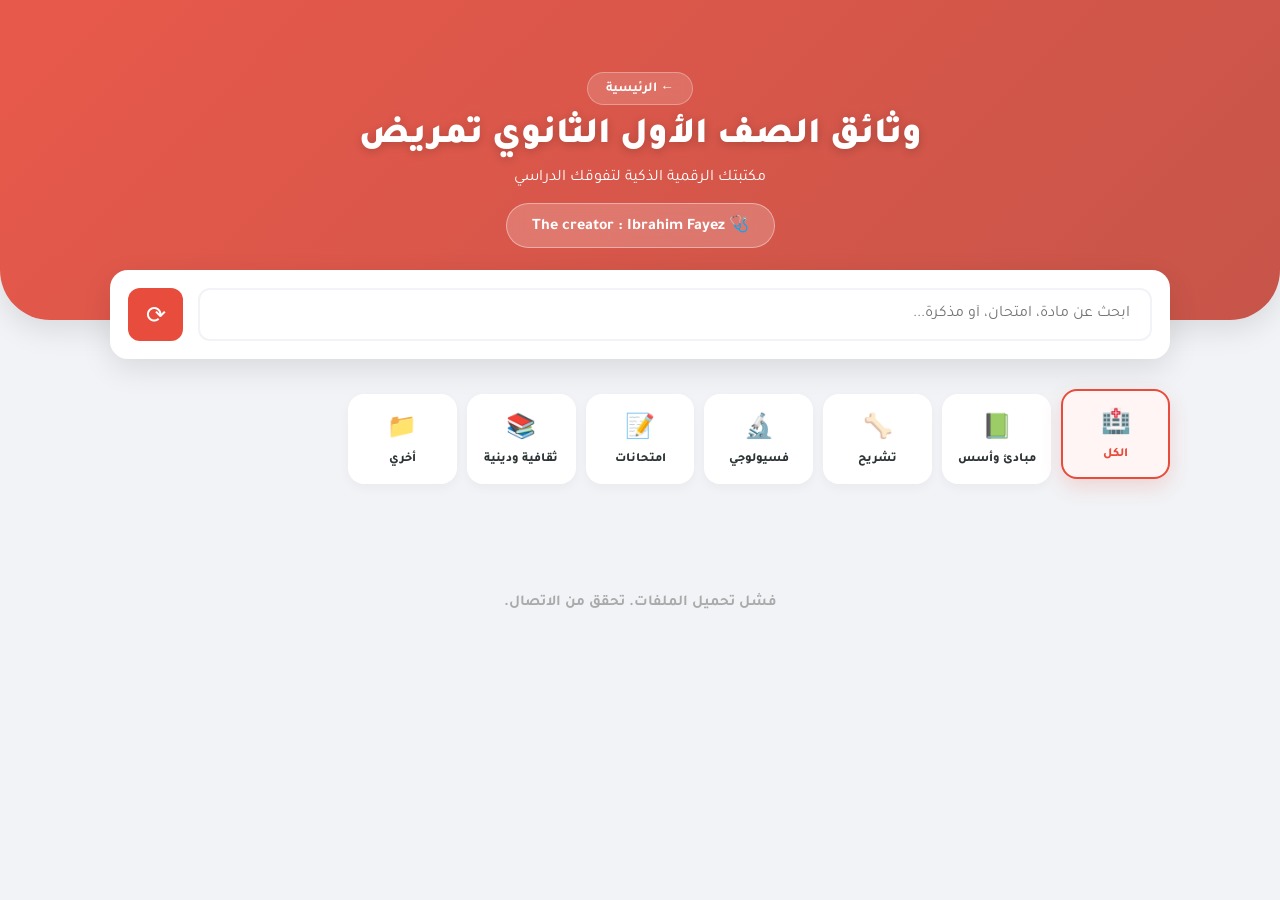
==== commit f62aeaef: "save my local changes" ====
--- a/templates/grade1.html
+++ b/templates/grade1.html
@@ -1,4 +1,3 @@
-<<<<<<< HEAD
 <!DOCTYPE html>
 <html lang="ar" dir="rtl">
 <head>
@@ -8,241 +7,10 @@
   <link rel="preconnect" href="https://fonts.googleapis.com">
   <link href="https://fonts.googleapis.com/css2?family=Tajawal:wght@400;500;700;900&display=swap" rel="stylesheet">
   <link rel="stylesheet" href="shared.css">
-=======
-
-<!DOCTYPE html>
-<html lang="ar" dir="rtl">
-<head>
-    <meta charset="UTF-8">
-    <meta name="viewport" content="width=device-width, initial-scale=1.0">
-    <title>وثائق الصف الأول الثانوي تمريض</title>
-    <link rel="preconnect" href="https://fonts.googleapis.com">
-    <link href="https://fonts.googleapis.com/css2?family=Tajawal:wght@400;500;700;900&display=swap" rel="stylesheet">
-    <style>
-        :root {
-            --primary: #d63031; 
-            --primary-light: rgba(214, 48, 49, 0.1);
-            --secondary: #e17055;
-            --accent: #ff7675;
-            --dark: #2d3436;
-            --light: #fdfafb;
-            --white: #ffffff;
-            --shadow: 0 10px 30px rgba(214, 48, 49, 0.15);
-            --radius: 18px;
-        }
-
-        /* FIX: Removed global transition: all */
-        * { 
-            box-sizing: border-box; 
-            margin: 0; 
-            padding: 0; 
-        }
-
-        body {
-            background-color: #fcf8f8;
-            color: var(--dark);
-            font-family: 'Tajawal', sans-serif;
-            overflow-x: hidden;
-            -webkit-tap-highlight-color: transparent;
-        }
-
-        header {
-            position: relative;
-            height: 320px;
-            background: url('https://img.freepik.com/free-vector/abstract-medical-wallpaper-design_23-2149116602.jpg') center/cover;
-            display: flex;
-            align-items: center;
-            justify-content: center;
-            text-align: center;
-            color: white;
-            padding: 20px;
-            border-bottom-left-radius: 50px;
-            border-bottom-right-radius: 50px;
-            box-shadow: var(--shadow);
-        }
-
-        header::after {
-            content: '';
-            position: absolute;
-            inset: 0;
-            background: linear-gradient(135deg, rgba(214, 48, 49, 0.9), rgba(225, 112, 85, 0.8));
-            border-bottom-left-radius: 50px;
-            border-bottom-right-radius: 50px;
-        }
-
-        .header-content { position: relative; z-index: 2; }
-        h1 { font-size: 2.3rem; font-weight: 900; text-shadow: 0 2px 10px rgba(0,0,0,0.2); margin-bottom: 10px; }
-
-        .creator-label {
-            margin-top: 15px;
-            display: inline-block;
-            background: rgba(255, 255, 255, 0.2);
-            backdrop-filter: blur(12px);
-            padding: 10px 25px;
-            border-radius: 50px;
-            border: 1px solid rgba(255,255,255,0.4);
-            cursor: pointer;
-            font-weight: 700;
-            transition: background 0.3s ease; /* Specific transition */
-        }
-        .creator-label:hover { background: rgba(255, 255, 255, 0.3); }
-
-        .main-container { max-width: 1100px; margin: -50px auto 0; padding: 0 20px; position: relative; z-index: 5; }
-
-        .search-area {
-            background: var(--white);
-            padding: 18px;
-            border-radius: var(--radius);
-            box-shadow: var(--shadow);
-            display: flex;
-            gap: 15px;
-            margin-bottom: 25px;
-        }
-
-        .search-box { flex: 1; }
-        #searchInput {
-            width: 100%;
-            padding: 15px 20px;
-            border: 2px solid #fceaea;
-            border-radius: 12px;
-            outline: none;
-            font-family: inherit;
-            transition: border-color 0.2s ease, box-shadow 0.2s ease;
-        }
-        #searchInput:focus { border-color: var(--primary); background: #fffafa; box-shadow: 0 0 0 4px var(--primary-light); }
-
-        #refreshBtn {
-            width: 55px;
-            background: var(--primary);
-            color: white;
-            border: none;
-            border-radius: 12px;
-            cursor: pointer;
-            font-size: 1.5rem;
-            display: flex;
-            align-items: center;
-            justify-content: center;
-            transition: transform 0.2s ease;
-        }
-        #refreshBtn:active { transform: scale(0.95); }
-
-        .cat-container { margin-bottom: 30px; position: relative; }
-        .cat-grid {
-            display: flex;
-            overflow-x: auto;
-            gap: 12px;
-            padding: 10px 5px 20px;
-            scrollbar-width: none;
-            scroll-snap-type: x mandatory;
-            cursor: grab;
-        }
-        .cat-grid::-webkit-scrollbar { display: none; }
-
-        .cat-card {
-            flex: 0 0 auto;
-            min-width: 120px;
-            background: var(--white);
-            padding: 15px 10px;
-            border-radius: 18px;
-            text-align: center;
-            cursor: pointer;
-            box-shadow: 0 4px 10px rgba(0,0,0,0.03);
-            border: 2px solid transparent;
-            font-size: 0.85rem;
-            font-weight: 800;
-            scroll-snap-align: start;
-            transition: transform 0.3s cubic-bezier(0.4, 0, 0.2, 1), background 0.3s, border-color 0.3s, color 0.3s;
-        }
-
-        .cat-card.active {
-            border-color: var(--primary);
-            background: #fff5f5;
-            color: var(--primary);
-            transform: translateY(-5px);
-            box-shadow: 0 8px 20px rgba(214, 48, 49, 0.15);
-        }
-
-        .cat-card i { display: block; font-size: 1.6rem; margin-bottom: 8px; font-style: normal; }
-
-        /* FIX: Optimized grid layout stability */
-        #fileList {
-            display: grid;
-            grid-template-columns: repeat(auto-fill, minmax(320px, 1fr));
-            gap: 20px;
-            padding-bottom: 50px;
-            align-items: start; /* Prevents uneven card stretching */
-            min-height: 400px; /* Prevents page jump when clearing list */
-        }
-
-        .file-card {
-            background: var(--white);
-            border-radius: var(--radius);
-            padding: 22px;
-            box-shadow: var(--shadow);
-            border: 1px solid rgba(214, 48, 49, 0.05);
-            transition: transform 0.3s cubic-bezier(0.4, 0, 0.2, 1), border-color 0.3s ease;
-            will-change: transform, opacity; /* Perf optimization */
-            min-height: 200px; /* Layout stabilization */
-            display: flex;
-            flex-direction: column;
-        }
-
-        .file-card:hover { transform: translateY(-8px); border-color: var(--primary); }
-
-        .file-type-icon {
-            width: 45px; height: 45px;
-            background: #fff5f5;
-            border-radius: 12px;
-            display: flex; align-items: center; justify-content: center;
-            font-size: 1.2rem; margin-bottom: 15px;
-            color: var(--primary);
-        }
-
-        .file-name { font-weight: 700; font-size: 0.95rem; margin-bottom: 12px; color: var(--dark); line-height: 1.4; flex-grow: 1; }
-
-        .file-badge {
-            font-size: 0.7rem;
-            padding: 4px 12px;
-            background: #fff1f1;
-            color: var(--primary);
-            border-radius: 6px;
-            font-weight: 800;
-            margin-left: 5px;
-        }
-
-        .file-actions { display: grid; grid-template-columns: 1fr 1fr; gap: 10px; margin-top: 22px; }
-        .btn { padding: 12px; border-radius: 10px; text-decoration: none; text-align: center; font-size: 0.85rem; font-weight: 800; transition: background 0.2s, transform 0.1s; }
-        .btn:active { transform: scale(0.98); }
-        .btn-preview { background: #f1f2f6; color: var(--dark); }
-        .btn-download { background: var(--primary); color: white; box-shadow: 0 4px 12px rgba(214, 48, 49, 0.2); }
-
-        #aboutModal {
-            position: fixed; inset: 0; background: rgba(45, 52, 54, 0.6); backdrop-filter: blur(8px);
-            display: none; align-items: center; justify-content: center; z-index: 1000;
-        }
-        .about-card { 
-            background: white; padding: 35px; border-radius: 30px; width: 90%; max-width: 400px; text-align: center; 
-            opacity: 0; transform: scale(0.9);
-            transition: transform 0.3s cubic-bezier(0.34, 1.56, 0.64, 1), opacity 0.3s ease;
-        }
-        .about-card.show { opacity: 1; transform: scale(1); }
-
-        @media (max-width: 600px) {
-            h1 { font-size: 1.7rem; }
-            #fileList { grid-template-columns: 1fr; }
-        }
-
-        @keyframes slideUp { 
-            from { opacity: 0; transform: translateY(20px); } 
-            to { opacity: 1; transform: translateY(0); } 
-        }
-    </style>
->>>>>>> 612164f5ed833894c56e710e5d8aa1070aaf369a
 </head>
 <body>
 
 <header>
-<<<<<<< HEAD
   <div class="header-content">
     <a href="index.html" class="back-link">← الرئيسية</a>
     <h1>وثائق الصف الأول الثانوي تمريض</h1>
@@ -359,221 +127,6 @@
 };
 
 GradeApp.init(CONFIG);
-=======
-    <div class="header-content">
-        <h1>وثائق الصف الأول الثانوي تمريض</h1>
-        <p>مكتبتك الرقمية الذكية لتفوقك الدراسي</p>
-        <div class="creator-label" onclick="toggleAbout()">
-        🩺 The creator : Ibrahim Fayez
-        </div>
-    </div>
-</header>
-
-<div class="main-container">
-    <div class="search-area">
-        <div class="search-box">
-            <input type="text" id="searchInput" placeholder="ابحث عن مادة، امتحان، أو مذكرة..." autocomplete="off">
-        </div>
-        <button id="refreshBtn" onclick="doRefresh()" title="تحديث الملفات">⟳</button>
-    </div>
-
-    <div class="cat-container">
-        <div class="cat-grid" id="catGrid">
-            <div class="cat-card active" data-cat="الكل"><i>🏥</i>الكل</div>
-            <div class="cat-card" data-cat="مبادئ وأسس"><i>📋</i>مبادئ وأسس</div>
-            <div class="cat-card" data-cat="تشريح"><i>🦴</i>تشريح</div>
-            <div class="cat-card" data-cat="فسيولوجي"><i>🧬</i>فسيولوجي</div>
-            <div class="cat-card" data-cat="امتحانات"><i>📝</i>امتحانات</div>
-            <div class="cat-card" data-cat="ثقافية"><i>📚</i>ثقافية ودينية</div>
-            <div class="cat-card" data-cat="اخري"><i>📁</i>أخرى</div>
-        </div>
-    </div>
-
-    <div id="fileList"></div>
-</div>
-
-<div id="aboutModal" onclick="toggleAbout()">
-    <div class="about-card" onclick="event.stopPropagation()">
-        <h2 style="color:var(--primary); font-weight:900">إبراهيم فايز فوزي حسن</h2>
-        <p style="margin:10px 0; color:#666; font-weight:700">طالب بالصف الثالث الثانوي تمريض</p>
-        <div style="background: #fff5f5; padding: 12px; border-radius: 12px; margin: 15px 0;">
-            <p style="font-weight:700; color:var(--primary)">📍 مقيد بالمجمع الطبي الدولي</p>
-        </div>
-        <a href="tel:01040175436" style="display:inline-block; padding: 10px 20px; background:var(--dark); color:white; border-radius:10px; text-decoration:none; font-weight:900;">01040175436</a>
-    </div>
-</div>
-
-<script>
-    const GROUP = new URLSearchParams(window.location.search).get("group") || "grade1";
-    let allFiles = [];
-    let currentCat = 'الكل';
-    let searchTimeout;
-
-  const mapping = {
-        'تشريح': ['تشريح', 'اناطومي', 'anatomy', 'جسم الإنسان', 'العظام'],
-        'فسيولوجي': ['فسيولوجي', 'physiology', 'وظائف أعضاء', 'وظائف اعضاء', 'القلب', 'التنفس'],
-        'امتحانات': ['امتحان', 'امتحانات', 'exam', 'اسئلة', 'أسئلة', 'مراجعة', 'مراجعات','إمتحان'],
-        'ثقافية': ['عربي', 'عربية', 'دين', 'اسلامية', 'إسلامية', 'التربية', 'حاسب', 'إحصاء', 'احصاء', 'لغة', 'إنجليزي', 'english','العلوم','علوم','رياضيات','جغرافيا','الكمبيوتر','دراسات','الأحياء','الفيزياء','أحياء','تاريخ','فيزياء','كيمياء','الكيمياء','البراجرافات','قراءة','القواعد','نصوص','الجغرافيا','انجليزي','البلاغة','احياء','ادب','جرامر','انجلش',],
-        'مبادئ وأسس': ['مبادئ', 'اسس', 'أسس', 'أساسيات', 'اساسيات', 'fundamentals', 'nursing','التمريض'],
-        'اخري': []
-    };
-    
-    // Helper functions
-    function cleanFileName(name) {
-        return name.replace(/قناة|تمريضيانو|[\-_]/g, ' ').replace(/\s+/g, ' ').trim();
-    }
-
-    function detectCategory(cleanName) {
-        const lowerName = cleanName.toLowerCase();
-        // الفحص بالترتيب الجديد
-        for (let [cat, keys] of Object.entries(mapping)) {
-            if (cat === 'اخري') continue;
-            if (keys.some(k => lowerName.includes(k))) return cat;
-        }
-        return 'اخري';
-    }
-
-    function fmtSize(b){
-        if(!b) return '---';
-        return b < 1048576 ? (b/1024).toFixed(1)+' KB' : (b/1048576).toFixed(1)+' MB';
-    }
-
-    /**
-     * Optimized Data Processing
-     * Calculates categories and names once to save performance during search/filter
-     */
-    function processFiles(files) {
-        return files.map(f => {
-            const cleanName = cleanFileName(f.name); // تنظيف الاسم أولاً
-            return {
-                ...f,
-                displayName: cleanName,
-                // الفحص يتم الآن على الاسم المنظف (بدون كلمة تمريضيانو)
-                category: detectCategory(cleanName), 
-                searchKey: f.name.toLowerCase()
-            };
-        });
-    }
-
-    function render() {
-        requestAnimationFrame(() => {
-            const list = document.getElementById('fileList');
-            const search = document.getElementById('searchInput').value.toLowerCase();
-            
-            // Optimization: Filter logic uses pre-computed 'category' and 'searchKey'
-            const filtered = allFiles.filter(f => {
-                const matchesSearch = f.searchKey.includes(search);
-                if(currentCat === 'الكل') return matchesSearch;
-                return matchesSearch && (f.category === currentCat);
-            });
-
-            const fragment = document.createDocumentFragment();
-            
-            if (filtered.length === 0) {
-                const empty = document.createElement('div');
-                empty.style.cssText = "grid-column:1/-1;text-align:center;padding:100px 20px;color:#999;font-weight:700";
-                empty.innerText = "لا توجد ملفات في هذا القسم حالياً..";
-                fragment.appendChild(empty);
-            } else {
-                filtered.forEach((f, i) => {
-                    const card = document.createElement('div');
-                    card.className = 'file-card';
-                    
-                    // FIX: Animation delay capped to first 20 items to prevent layout lag on long lists
-                    if (i < 20) {
-                        card.style.animation = `slideUp 0.4s ease backwards ${i * 0.04}s`;
-                    }
-
-                    card.innerHTML = `
-                        <div class="file-type-icon">📄</div>
-                        <div class="file-name">${f.displayName}</div>
-                        <div class="file-meta">
-                            <span class="file-badge">القسم: ${f.category}</span>
-                            <span class="file-badge" style="background:#f1f2f6; color:#777">📦 ${fmtSize(f.size)}</span>
-                        </div>
-                        <div class="file-actions">
-                            <a href="/api/stream/${f.id}?group=${GROUP}" target="_blank" class="btn btn-preview">👁 معاينة</a>
-                            <a href="/api/stream/${f.id}?group=${GROUP}&dl=1" class="btn btn-download">⬇ تحميل</a>
-                        </div>
-                    `;
-                    fragment.appendChild(card);
-                });
-            }
-            
-            // FIX: Fast clear and replace to minimize reflow
-            list.innerHTML = '';
-            list.appendChild(fragment);
-        });
-    }
-
-    // Event Handlers
-    document.getElementById('catGrid').addEventListener('click', (e) => {
-        const card = e.target.closest('.cat-card');
-        if (!card) return;
-        
-        currentCat = card.dataset.cat;
-        document.querySelectorAll('.cat-card').forEach(c => c.classList.remove('active'));
-        card.classList.add('active');
-        
-        card.scrollIntoView({ behavior: 'smooth', block: 'nearest', inline: 'center' });
-        render();
-    });
-
-    // Debounced Search
-    document.getElementById('searchInput').addEventListener('input', () => {
-        clearTimeout(searchTimeout);
-        searchTimeout = setTimeout(render, 100); // Faster response time for modern CPUs
-    });
-
-    async function loadData() {
-        try {
-            const res = await fetch(`/api/files?group=${GROUP}`);
-            const data = await res.json();
-            allFiles = processFiles(data);
-            render();
-        } catch(e) { console.error("Load Error"); }
-    }
-
-    function toggleAbout() {
-        const modal = document.getElementById('aboutModal');
-        const card = modal.querySelector('.about-card');
-        if(modal.style.display === 'flex') {
-            card.classList.remove('show');
-            setTimeout(() => modal.style.display = 'none', 300);
-        } else {
-            modal.style.display = 'flex';
-            setTimeout(() => card.classList.add('show'), 10);
-        }
-    }
-
-    async function doRefresh() {
-        const btn = document.getElementById('refreshBtn');
-        btn.innerHTML = '⌛';
-        try {
-            const res = await fetch(`/api/refresh?group=${GROUP}`, { method:'POST' });
-            const data = await res.json();
-            allFiles = processFiles(data.files);
-            render();
-        } catch(e) { alert("فشلت المزامنة!"); }
-        finally { btn.innerHTML = '⟳'; }
-    }
-
-    // Scroll drag support for categories
-    const slider = document.getElementById('catGrid');
-    let isDown = false, startX, scrollLeft;
-    slider.addEventListener('mousedown', (e) => { isDown = true; startX = e.pageX - slider.offsetLeft; scrollLeft = slider.scrollLeft; });
-    slider.addEventListener('mouseleave', () => isDown = false);
-    slider.addEventListener('mouseup', () => isDown = false);
-    slider.addEventListener('mousemove', (e) => {
-        if (!isDown) return;
-        e.preventDefault();
-        const x = e.pageX - slider.offsetLeft;
-        const walk = (x - startX) * 2;
-        slider.scrollLeft = scrollLeft - walk;
-    });
-
-    loadData();
->>>>>>> 612164f5ed833894c56e710e5d8aa1070aaf369a
 </script>
 </body>
 </html>
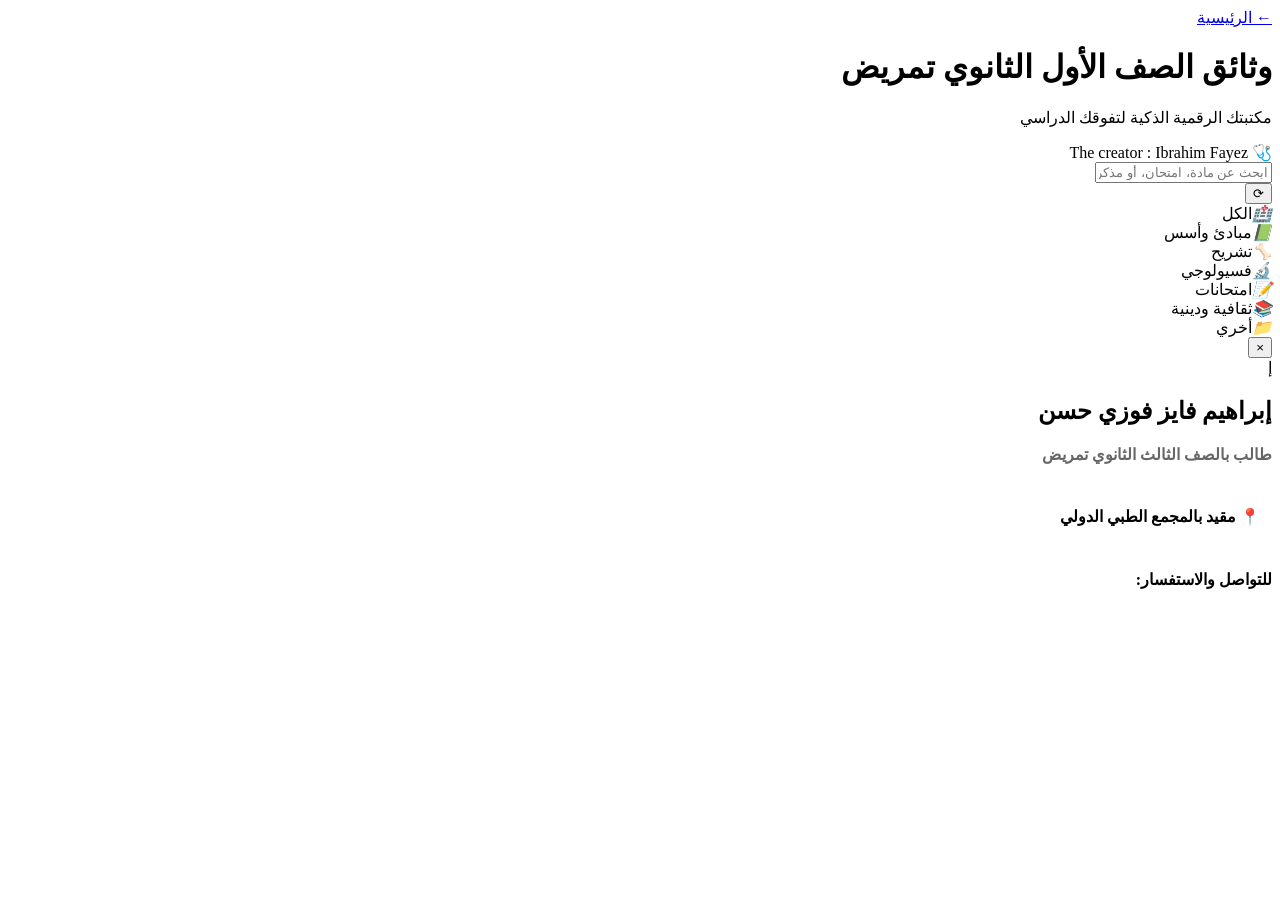
==== commit 49753d4d: "The 2Version" ====
--- a/templates/grade1.html
+++ b/templates/grade1.html
@@ -3,16 +3,16 @@
 <head>
   <meta charset="UTF-8">
   <meta name="viewport" content="width=device-width, initial-scale=1.0">
-  <title>وثائق الصف الأول — تمريضيانو</title>
+  <title>وثائق الصف الأول</title>
   <link rel="preconnect" href="https://fonts.googleapis.com">
   <link href="https://fonts.googleapis.com/css2?family=Tajawal:wght@400;500;700;900&display=swap" rel="stylesheet">
-  <link rel="stylesheet" href="shared.css">
+  <link rel="stylesheet" href="/static/shared.css">
 </head>
 <body>
 
 <header>
   <div class="header-content">
-    <a href="index.html" class="back-link">← الرئيسية</a>
+    <a href="/" class="back-link">← الرئيسية</a>
     <h1>وثائق الصف الأول الثانوي تمريض</h1>
     <p>مكتبتك الرقمية الذكية لتفوقك الدراسي</p>
     <div class="creator-label" onclick="toggleAbout()">🩺 The creator : Ibrahim Fayez</div>
@@ -47,7 +47,7 @@
     <button class="close-about" onclick="toggleAbout()">&times;</button>
     <div class="profile-img">إ</div>
     <h2 style="color:var(--pg);font-weight:900">إبراهيم فايز فوزي حسن</h2>
-    <p style="margin:10px 0;color:#666;font-weight:700">طالب بالصف الأول الثانوي تمريض</p>
+    <p style="margin:10px 0;color:#666;font-weight:700">طالب بالصف الثالث الثانوي تمريض</p>
     <div style="background:var(--pab);padding:12px;border-radius:12px;margin:15px 0">
       <p style="font-weight:700;color:var(--pg)">📍 مقيد بالمجمع الطبي الدولي</p>
     </div>
@@ -56,12 +56,12 @@
   </div>
 </div>
 
-<script src="shared.js"></script>
+<script src="/static/shared.js"></script>
 <script>
 /**
  * ╔══════════════════════════════════════════════════════════╗
  * ║  GRADE 1 — PAGE CONFIG  (DO NOT COPY TO OTHER PAGES)    ║
- * ╚══════════════════════════════════════════════════════════╝
+ * ╚═════════════════════════════════════════════════════
  *
  * Color: RED  (#e74c3c family)
  * Categories: الكل | مبادئ وأسس | تشريح | فسيولوجي | امتحانات | ثقافية ودينية | أخري
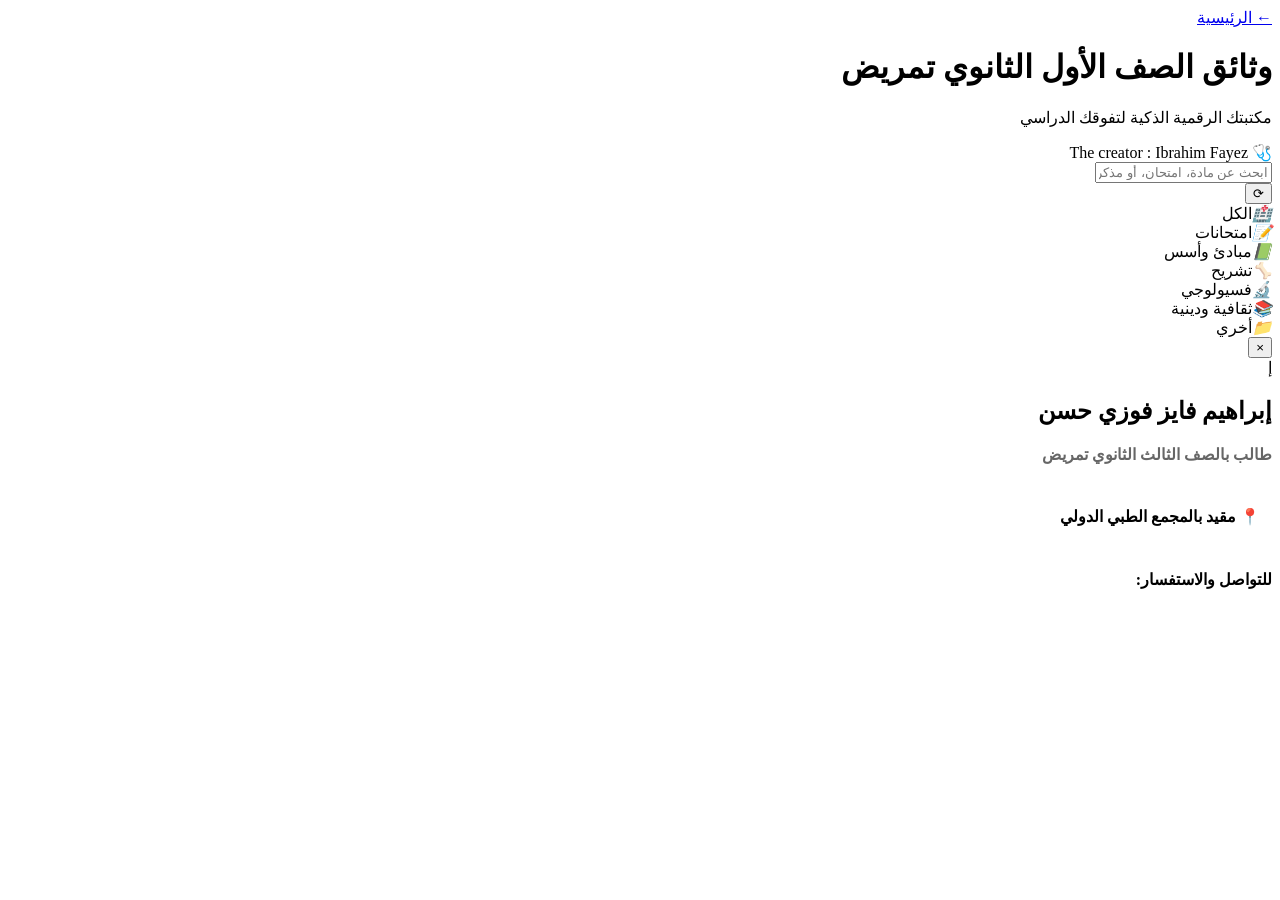
==== commit 8d0194d6: "Update frontend" ====
--- a/templates/grade1.html
+++ b/templates/grade1.html
@@ -30,10 +30,10 @@
   <!-- ══ GRADE 1 CATEGORIES — DO NOT CHANGE ORDER ══ -->
   <div class="cat-grid">
     <div class="cat-card active" data-cat="الكل">       <i>🏥</i>الكل</div>
+    <div class="cat-card"        data-cat="امتحانات">   <i>📝</i>امتحانات</div>
     <div class="cat-card"        data-cat="مبادئ وأسس"> <i>📗</i>مبادئ وأسس</div>
     <div class="cat-card"        data-cat="تشريح">      <i>🦴</i>تشريح</div>
     <div class="cat-card"        data-cat="فسيولوجي">   <i>🔬</i>فسيولوجي</div>
-    <div class="cat-card"        data-cat="امتحانات">   <i>📝</i>امتحانات</div>
     <div class="cat-card"        data-cat="ثقافية ودينية"><i>📚</i>ثقافية ودينية</div>
     <div class="cat-card"        data-cat="أخري">       <i>📁</i>أخري</div>
   </div>
@@ -90,7 +90,7 @@
     // 1. امتحانات — highest priority so exam files don't fall into subject cats
     'امتحانات': [
       'امتحان','امتحانات','شفوي','شفويات','مراجعة','مراجعات',
-      'اسئلة','أسئلة','سؤال','اختبار','exam','final','midterm','quiz',
+      'اسئلة','أسئلة','سؤال','اختبار','exam','final','midterm','quiz','إمتحان',
     ],
 
     // 2. مبادئ وأسس — introductory/foundational subjects
@@ -98,7 +98,7 @@
       'مبادئ','اسس','أسس','اساسيات','أساسيات','مدخل',
       'مقدمة','تمريض عام','اخلاقيات','أخلاقيات','ethics',
       'مهارات','مهاري','skills','practical','إجراء','اجراء',
-      'حقن','ضمادة','قياس','ضغط الدم','علامات حيوية',
+      'حقن','ضمادة','قياس','ضغط الدم','علامات حيوية','التمريض','مهنة',
     ],
 
     // 3. تشريح
@@ -121,7 +121,9 @@
     'ثقافية ودينية': [
       'عربي','عربية','لغة عربية','دين','تربية دينية','وطنية','تربية وطنية',
       'إحصاء','احصاء','statistics','رياضيات','رياضة','math',
-      'إنجليزي','انجليزي','english','لغة',
+      'إنجليزي','انجليزي','english','لغة','التربية','دراسات','جغرافيا','تاريخ','ثقافة','ثقافي',
+      'الكمبيوتر','العلوم','الدراسات','علوم','الحاسوب','حاسب','فيزياء','القواعد','جرامر',
+      'الجغرافيا','قراءة','البلاغة','بلاغة',
     ],
   },
 };
